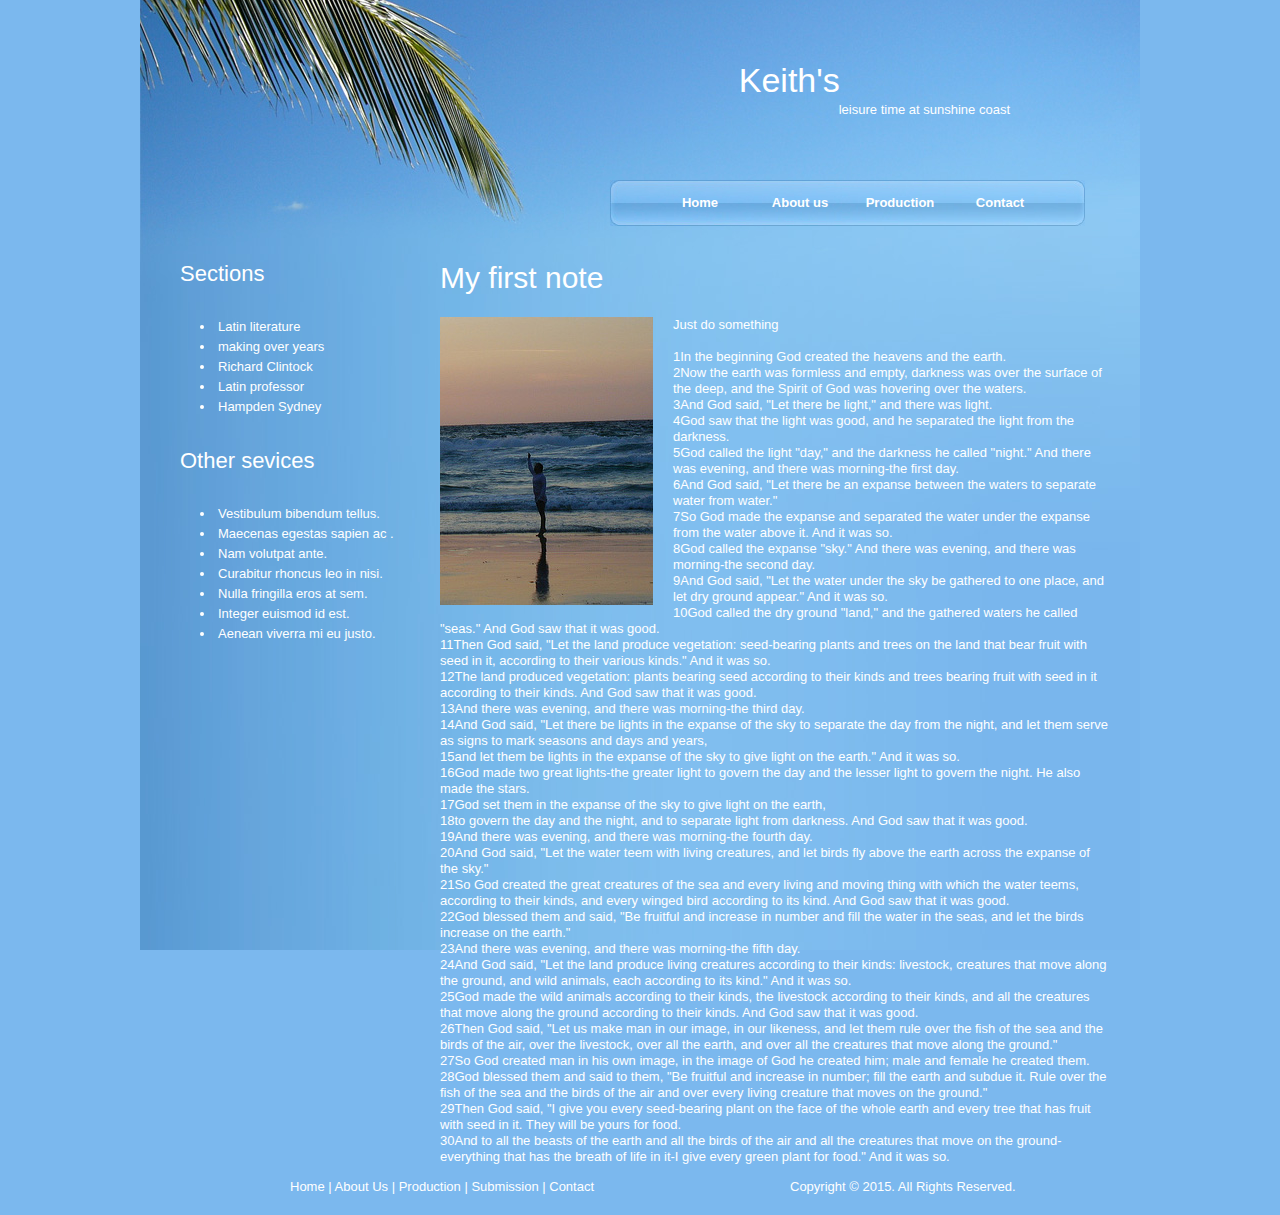
==== index.html @ 7209f9be "add page" ====
<!DOCTYPE html PUBLIC "-//W3C//DTD XHTML 1.0 Transitional//EN" "http://www.w3.org/TR/xhtml1/DTD/xhtml1-transitional.dtd">
<html xmlns="http://www.w3.org/1999/xhtml">
<head>
<meta http-equiv="Content-Type" content="text/html; charset=utf-8" />
<title>Keith's leisure time at sunshine coast</title>
<link rel="stylesheet" type="text/css" href="style.css" />
</head>
<body>
<div id="wrap">
    <div id="header">
      <div id="logo">
        <h1>Keith's</h1>
        <div>leisure time at sunshine coast</div>
      </div>
      <ul id="nav">
        <li><a href="#">Home</a></li>
        <li><a href="#">About us</a></li>
        <li><a href="#">Production</a></li>
        <li><a href="#">Contact</a></li>
      </ul>
    </div>
    <!-- /header -->
    <div id="content">
      <div class="side fl">
        <div id="top">
          <h2>Sections</h2>
          <ul class="meun">
            <li><a href="#">Latin literature </a></li>
            <li><a href="#">making over years </a></li>
            <li><a href="#">Richard Clintock </a></li>
            <li><a href="#">Latin professor </a></li>
            <li><a href="#">Hampden Sydney </a></li>
          </ul>
        </div>
        <div id="bm">
          <h2>Other sevices</h2>
          <ul class="meun">
            <li><a href="#">Vestibulum bibendum  tellus.</a></li>
            <li><a href="#">Maecenas egestas sapien ac .</a></li>
            <li><a href="#">Nam volutpat  ante.</a></li>
            <li><a href="#">Curabitur rhoncus leo in nisi.</a></li>
            <li><a href="#">Nulla fringilla eros at sem.</a></li>
            <li><a href="#">Integer euismod  id est.</a></li>
            <li><a href="#">Aenean viverra mi eu justo.</a></li>
          </ul>
        </div>
      </div>
      <div class="main fr">
        <div id="text">
          <h2>My first note</h2>
          <p> <img src="images/img.jpg" alt="" />Just do something<br/>
            <br/>
            1In the beginning God created the heavens and the earth.<br/> 
						2Now the earth was formless and empty, darkness was over the surface of the deep, and the Spirit of God was hovering over the waters. <br/>
						3And God said, "Let there be light," and there was light. <br/>
						4God saw that the light was good, and he separated the light from the darkness. <br/>
						5God called the light "day," and the darkness he called "night." And there was evening, and there was morning-the first day. <br/>
						6And God said, "Let there be an expanse between the waters to separate water from water." <br/>
						7So God made the expanse and separated the water under the expanse from the water above it. And it was so. <br/>
						8God called the expanse "sky." And there was evening, and there was morning-the second day. <br/>
						9And God said, "Let the water under the sky be gathered to one place, and let dry ground appear." And it was so. <br/>
						10God called the dry ground "land," and the gathered waters he called "seas." And God saw that it was good. <br/>
						11Then God said, "Let the land produce vegetation: seed-bearing plants and trees on the land that bear fruit with seed in it, according to their various kinds." And it was so. <br/>
						12The land produced vegetation: plants bearing seed according to their kinds and trees bearing fruit with seed in it according to their kinds. And God saw that it was good. <br/>
						13And there was evening, and there was morning-the third day. <br/>
						14And God said, "Let there be lights in the expanse of the sky to separate the day from the night, and let them serve as signs to mark seasons and days and years, <br/>
						15and let them be lights in the expanse of the sky to give light on the earth." And it was so. <br/>
						16God made two great lights-the greater light to govern the day and the lesser light to govern the night. He also made the stars. <br/>
						17God set them in the expanse of the sky to give light on the earth, <br/>
						18to govern the day and the night, and to separate light from darkness. And God saw that it was good. <br/>
						19And there was evening, and there was morning-the fourth day. <br/>
						20And God said, "Let the water teem with living creatures, and let birds fly above the earth across the expanse of the sky." <br/>
						21So God created the great creatures of the sea and every living and moving thing with which the water teems, according to their kinds, and every winged bird according to its kind. And God saw that it was good. <br/>
						22God blessed them and said, "Be fruitful and increase in number and fill the water in the seas, and let the birds increase on the earth." <br/>
						23And there was evening, and there was morning-the fifth day. <br/>
						24And God said, "Let the land produce living creatures according to their kinds: livestock, creatures that move along the ground, and wild animals, each according to its kind." And it was so. <br/>
						25God made the wild animals according to their kinds, the livestock according to their kinds, and all the creatures that move along the ground according to their kinds. And God saw that it was good. <br/>
						26Then God said, "Let us make man in our image, in our likeness, and let them rule over the fish of the sea and the birds of the air, over the livestock, over all the earth, and over all the creatures that move along the ground." <br/>
						27So God created man in his own image, in the image of God he created him; male and female he created them. <br/>
						28God blessed them and said to them, "Be fruitful and increase in number; fill the earth and subdue it. Rule over the fish of the sea and the birds of the air and over every living creature that moves on the ground." <br/>
						29Then God said, "I give you every seed-bearing plant on the face of the whole earth and every tree that has fruit with seed in it. They will be yours for food. <br/>
					30And to all the beasts of the earth and all the birds of the air and all the creatures that move on the ground-everything that has the breath of life in it-I give every green plant for food." And it was so. <br/>
					</p>
        </div>
        <div class="clearfix"></div>
        <!--div id="col">
          <div class="first fl">
            <ul>
              <li><a href="#">Latin literature </a></li>
              <li><a href="#">making over years </a></li>
              <li><a href="#">Richard Clintock </a></li>
              <li><a href="#">Virginia looked one</a></li>
              <li><a href="#">Latin professor </a></li>
              <li><a href="#">Hampden Sydney </a></li>
            </ul>
          </div>
          <div class=" fl ">
            <ul>
              <li><a href="#">Latin literature </a></li>
              <li><a href="#">making over years </a></li>
              <li><a href="#">Richard Clintock </a></li>
              <li><a href="#">Latin professor </a></li>
              <li><a href="#">Hampden Sydney </a></li>
              <li><a href="#">Virginia looked one</a></li>
            </ul>
          </div>
        </div-->
      </div>
      <!-- /content -->
    </div>
    <div class="clearfix"></div>
    <div id="footer">
      <div id="ftinner">
        <div class="ftlink fl"> <a href="#">Home</a> | <a href="#">About Us</a> | <a href="#">Production</a> | <a href="#">Submission</a> | <a href="#">Contact</a>
        </div>
        <span id="copyright" class="fr">Copyright © 2015. All Rights Reserved. </span>
      </div>
    </div>
    <!-- /footer -->
</div>
</body>
</html>
---- style.css ----
/* CSS RESET */
html{color:#000;background:#FFF;}
body,div,dl,dt,dd,ul,ol,li,h1,h2,h3,h4,h5,h6,pre,code,form,fieldset,legend,input,textarea,p,blockquote,th,td{margin:0;padding:0;}
table{border-collapse:collapse;border-spacing:0;}
fieldset,img{border:0;}
address,caption,cite,code,dfn,em,strong,th,var{font-style:normal;font-weight:normal;}
li{list-style:none;}
caption,th{text-align:left;}
h1,h2,h3,h4,h5,h6{font-size:100%;font-weight:normal;}
q:before,q:after{content:'';}
abbr,acronym {border:0;font-variant:normal;}
sup {vertical-align:text-top;}
sub {vertical-align:text-bottom;}
input,textarea,select{font-family:inherit;font-size:inherit;font-weight:inherit;}
legend{color:#000;}

body {font:13px/1.231 arial,helvetica,clean,sans-serif;}
table{font-size:inherit;font-size:100%;}
pre,code,kbd,samp,tt{font-family:monospace;line-height:100%;}
/* CSS RESET */


body {
	background:transparent url("images/bg.jpg") no-repeat fixed center center;
	background-color:#7BB8EE;
	text-align:center;
	color:#fff;
}
a {
	text-decoration:none;
		color:#fff
}
a:hover {
	text-decoration: underline;
		color:#A1E062
}
#wrap {
	width:1000px;
	text-align:left;
	margin:0 auto;
}

.fl{ float:left}
.fr{ float:right}
.clearfix{ clear:both}



/* header */
#header { position:relative;height:260px  }
#logo {position:absolute; top:60px; right:130px}
#logo h1 {
	font-size:34px;
	color:#fff
}
#logo div {
	padding-left:100px
}
#nav { position:absolute; top:180px; left:470px; background:url(images/nav.jpg); width:435px;height:46px; line-height:46px; padding: 0 0 0 40px }
#nav li {float:left;  font-weight:700; width:100px }
#nav a {text-decoration:none; display:block; text-align:center;}
#nav a:hover {background:url(images/nav_hover.jpg) -10px; }
/* content */
#content { }
.main {width:700px; min-height:642px; font-family:Verdana, Arial, Helvetica, sans-serif;}
#text {padding-right:30px; }
#text h2 {font-size:30px; padding-bottom:20px}
#text p img {float:left; padding:0 20px 10px 0}
#text a { color: #FFCC00}

#col {margin:50px 0 0 0;width:300px; background:url(images/col.jpg); width: 535px; height:156px ; }

#col div {width: 200px; margin: 20px 0 0 70px; display:inline}
#col .first  {margin: 20px 0 0 50px }
#col li{line-height:20px;}
.side {margin:0 0 0 40px; width:250px;display: inline;}
.side h2 {font-size:22px}
.side li {line-height:20px; list-style:inside disc; color:#FFFFFF; }
.side ul {margin:30px  0 30px 20px}
/* footer */
#footer { background:url(images/ft.jpg); height:50px; position:relative}
#ftinner{ position:absolute; bottom:20px; min-width:680px; margin-left:150px;}
.ftlink {min-width:500px;}
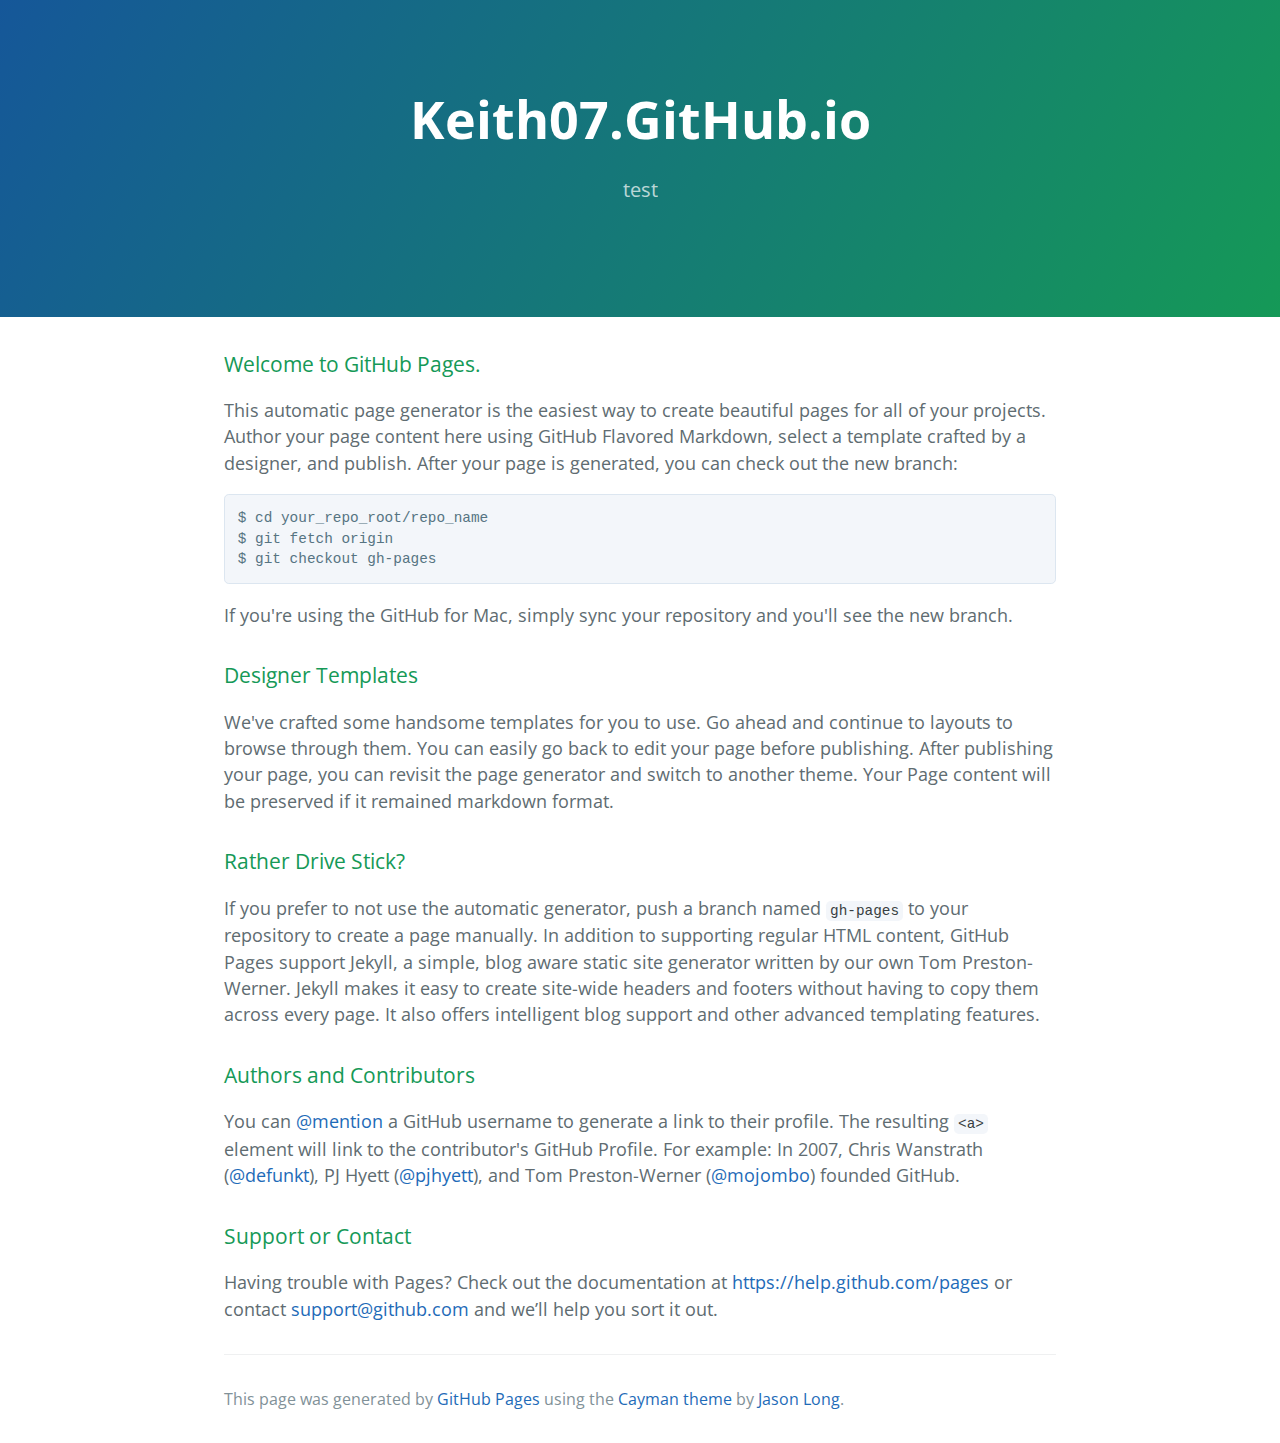
==== commit 179c7430: "Replace master branch with page content via GitHub" ====
--- a/index.html
+++ b/index.html
@@ -1,122 +1,61 @@
-<!DOCTYPE html PUBLIC "-//W3C//DTD XHTML 1.0 Transitional//EN" "http://www.w3.org/TR/xhtml1/DTD/xhtml1-transitional.dtd">
-<html xmlns="http://www.w3.org/1999/xhtml">
-<head>
-<meta http-equiv="Content-Type" content="text/html; charset=utf-8" />
-<title>Keith's leisure time at sunshine coast</title>
-<link rel="stylesheet" type="text/css" href="style.css" />
-</head>
-<body>
-<div id="wrap">
-    <div id="header">
-      <div id="logo">
-        <h1>Keith's</h1>
-        <div>leisure time at sunshine coast</div>
-      </div>
-      <ul id="nav">
-        <li><a href="#">Home</a></li>
-        <li><a href="#">About us</a></li>
-        <li><a href="#">Production</a></li>
-        <li><a href="#">Contact</a></li>
-      </ul>
-    </div>
-    <!-- /header -->
-    <div id="content">
-      <div class="side fl">
-        <div id="top">
-          <h2>Sections</h2>
-          <ul class="meun">
-            <li><a href="#">Latin literature </a></li>
-            <li><a href="#">making over years </a></li>
-            <li><a href="#">Richard Clintock </a></li>
-            <li><a href="#">Latin professor </a></li>
-            <li><a href="#">Hampden Sydney </a></li>
-          </ul>
-        </div>
-        <div id="bm">
-          <h2>Other sevices</h2>
-          <ul class="meun">
-            <li><a href="#">Vestibulum bibendum  tellus.</a></li>
-            <li><a href="#">Maecenas egestas sapien ac .</a></li>
-            <li><a href="#">Nam volutpat  ante.</a></li>
-            <li><a href="#">Curabitur rhoncus leo in nisi.</a></li>
-            <li><a href="#">Nulla fringilla eros at sem.</a></li>
-            <li><a href="#">Integer euismod  id est.</a></li>
-            <li><a href="#">Aenean viverra mi eu justo.</a></li>
-          </ul>
-        </div>
-      </div>
-      <div class="main fr">
-        <div id="text">
-          <h2>My first note</h2>
-          <p> <img src="images/img.jpg" alt="" />Just do something<br/>
-            <br/>
-            1In the beginning God created the heavens and the earth.<br/> 
-						2Now the earth was formless and empty, darkness was over the surface of the deep, and the Spirit of God was hovering over the waters. <br/>
-						3And God said, "Let there be light," and there was light. <br/>
-						4God saw that the light was good, and he separated the light from the darkness. <br/>
-						5God called the light "day," and the darkness he called "night." And there was evening, and there was morning-the first day. <br/>
-						6And God said, "Let there be an expanse between the waters to separate water from water." <br/>
-						7So God made the expanse and separated the water under the expanse from the water above it. And it was so. <br/>
-						8God called the expanse "sky." And there was evening, and there was morning-the second day. <br/>
-						9And God said, "Let the water under the sky be gathered to one place, and let dry ground appear." And it was so. <br/>
-						10God called the dry ground "land," and the gathered waters he called "seas." And God saw that it was good. <br/>
-						11Then God said, "Let the land produce vegetation: seed-bearing plants and trees on the land that bear fruit with seed in it, according to their various kinds." And it was so. <br/>
-						12The land produced vegetation: plants bearing seed according to their kinds and trees bearing fruit with seed in it according to their kinds. And God saw that it was good. <br/>
-						13And there was evening, and there was morning-the third day. <br/>
-						14And God said, "Let there be lights in the expanse of the sky to separate the day from the night, and let them serve as signs to mark seasons and days and years, <br/>
-						15and let them be lights in the expanse of the sky to give light on the earth." And it was so. <br/>
-						16God made two great lights-the greater light to govern the day and the lesser light to govern the night. He also made the stars. <br/>
-						17God set them in the expanse of the sky to give light on the earth, <br/>
-						18to govern the day and the night, and to separate light from darkness. And God saw that it was good. <br/>
-						19And there was evening, and there was morning-the fourth day. <br/>
-						20And God said, "Let the water teem with living creatures, and let birds fly above the earth across the expanse of the sky." <br/>
-						21So God created the great creatures of the sea and every living and moving thing with which the water teems, according to their kinds, and every winged bird according to its kind. And God saw that it was good. <br/>
-						22God blessed them and said, "Be fruitful and increase in number and fill the water in the seas, and let the birds increase on the earth." <br/>
-						23And there was evening, and there was morning-the fifth day. <br/>
-						24And God said, "Let the land produce living creatures according to their kinds: livestock, creatures that move along the ground, and wild animals, each according to its kind." And it was so. <br/>
-						25God made the wild animals according to their kinds, the livestock according to their kinds, and all the creatures that move along the ground according to their kinds. And God saw that it was good. <br/>
-						26Then God said, "Let us make man in our image, in our likeness, and let them rule over the fish of the sea and the birds of the air, over the livestock, over all the earth, and over all the creatures that move along the ground." <br/>
-						27So God created man in his own image, in the image of God he created him; male and female he created them. <br/>
-						28God blessed them and said to them, "Be fruitful and increase in number; fill the earth and subdue it. Rule over the fish of the sea and the birds of the air and over every living creature that moves on the ground." <br/>
-						29Then God said, "I give you every seed-bearing plant on the face of the whole earth and every tree that has fruit with seed in it. They will be yours for food. <br/>
-					30And to all the beasts of the earth and all the birds of the air and all the creatures that move on the ground-everything that has the breath of life in it-I give every green plant for food." And it was so. <br/>
-					</p>
-        </div>
-        <div class="clearfix"></div>
-        <!--div id="col">
-          <div class="first fl">
-            <ul>
-              <li><a href="#">Latin literature </a></li>
-              <li><a href="#">making over years </a></li>
-              <li><a href="#">Richard Clintock </a></li>
-              <li><a href="#">Virginia looked one</a></li>
-              <li><a href="#">Latin professor </a></li>
-              <li><a href="#">Hampden Sydney </a></li>
-            </ul>
-          </div>
-          <div class=" fl ">
-            <ul>
-              <li><a href="#">Latin literature </a></li>
-              <li><a href="#">making over years </a></li>
-              <li><a href="#">Richard Clintock </a></li>
-              <li><a href="#">Latin professor </a></li>
-              <li><a href="#">Hampden Sydney </a></li>
-              <li><a href="#">Virginia looked one</a></li>
-            </ul>
-          </div>
-        </div-->
-      </div>
-      <!-- /content -->
-    </div>
-    <div class="clearfix"></div>
-    <div id="footer">
-      <div id="ftinner">
-        <div class="ftlink fl"> <a href="#">Home</a> | <a href="#">About Us</a> | <a href="#">Production</a> | <a href="#">Submission</a> | <a href="#">Contact</a>
-        </div>
-        <span id="copyright" class="fr">Copyright © 2015. All Rights Reserved. </span>
-      </div>
-    </div>
-    <!-- /footer -->
-</div>
-</body>
+<!DOCTYPE html>
+<html lang="en-us">
+  <head>
+    <meta charset="UTF-8">
+    <title>Keith07.GitHub.io by keith07</title>
+    <meta name="viewport" content="width=device-width, initial-scale=1">
+    <link rel="stylesheet" type="text/css" href="stylesheets/normalize.css" media="screen">
+    <link href='http://fonts.googleapis.com/css?family=Open+Sans:400,700' rel='stylesheet' type='text/css'>
+    <link rel="stylesheet" type="text/css" href="stylesheets/stylesheet.css" media="screen">
+    <link rel="stylesheet" type="text/css" href="stylesheets/github-light.css" media="screen">
+  </head>
+  <body>
+    <section class="page-header">
+      <h1 class="project-name">Keith07.GitHub.io</h1>
+      <h2 class="project-tagline">test</h2>
+    </section>
+
+    <section class="main-content">
+      <h3>
+<a id="welcome-to-github-pages" class="anchor" href="#welcome-to-github-pages" aria-hidden="true"><span class="octicon octicon-link"></span></a>Welcome to GitHub Pages.</h3>
+
+<p>This automatic page generator is the easiest way to create beautiful pages for all of your projects. Author your page content here using GitHub Flavored Markdown, select a template crafted by a designer, and publish. After your page is generated, you can check out the new branch:</p>
+
+<pre><code>$ cd your_repo_root/repo_name
+$ git fetch origin
+$ git checkout gh-pages
+</code></pre>
+
+<p>If you're using the GitHub for Mac, simply sync your repository and you'll see the new branch.</p>
+
+<h3>
+<a id="designer-templates" class="anchor" href="#designer-templates" aria-hidden="true"><span class="octicon octicon-link"></span></a>Designer Templates</h3>
+
+<p>We've crafted some handsome templates for you to use. Go ahead and continue to layouts to browse through them. You can easily go back to edit your page before publishing. After publishing your page, you can revisit the page generator and switch to another theme. Your Page content will be preserved if it remained markdown format.</p>
+
+<h3>
+<a id="rather-drive-stick" class="anchor" href="#rather-drive-stick" aria-hidden="true"><span class="octicon octicon-link"></span></a>Rather Drive Stick?</h3>
+
+<p>If you prefer to not use the automatic generator, push a branch named <code>gh-pages</code> to your repository to create a page manually. In addition to supporting regular HTML content, GitHub Pages support Jekyll, a simple, blog aware static site generator written by our own Tom Preston-Werner. Jekyll makes it easy to create site-wide headers and footers without having to copy them across every page. It also offers intelligent blog support and other advanced templating features.</p>
+
+<h3>
+<a id="authors-and-contributors" class="anchor" href="#authors-and-contributors" aria-hidden="true"><span class="octicon octicon-link"></span></a>Authors and Contributors</h3>
+
+<p>You can <a href="https://github.com/blog/821" class="user-mention">@mention</a> a GitHub username to generate a link to their profile. The resulting <code>&lt;a&gt;</code> element will link to the contributor's GitHub Profile. For example: In 2007, Chris Wanstrath (<a href="https://github.com/defunkt" class="user-mention">@defunkt</a>), PJ Hyett (<a href="https://github.com/pjhyett" class="user-mention">@pjhyett</a>), and Tom Preston-Werner (<a href="https://github.com/mojombo" class="user-mention">@mojombo</a>) founded GitHub.</p>
+
+<h3>
+<a id="support-or-contact" class="anchor" href="#support-or-contact" aria-hidden="true"><span class="octicon octicon-link"></span></a>Support or Contact</h3>
+
+<p>Having trouble with Pages? Check out the documentation at <a href="https://help.github.com/pages">https://help.github.com/pages</a> or contact <a href="mailto:support@github.com">support@github.com</a> and we’ll help you sort it out.</p>
+
+      <footer class="site-footer">
+
+        <span class="site-footer-credits">This page was generated by <a href="https://pages.github.com">GitHub Pages</a> using the <a href="https://github.com/jasonlong/cayman-theme">Cayman theme</a> by <a href="https://twitter.com/jasonlong">Jason Long</a>.</span>
+      </footer>
+
+    </section>
+
+  
+  </body>
 </html>
+
--- a/stylesheets/stylesheet.css
+++ b/stylesheets/stylesheet.css
@@ -0,0 +1,245 @@
+* {
+  box-sizing: border-box; }
+
+body {
+  padding: 0;
+  margin: 0;
+  font-family: "Open Sans", "Helvetica Neue", Helvetica, Arial, sans-serif;
+  font-size: 16px;
+  line-height: 1.5;
+  color: #606c71; }
+
+a {
+  color: #1e6bb8;
+  text-decoration: none; }
+  a:hover {
+    text-decoration: underline; }
+
+.btn {
+  display: inline-block;
+  margin-bottom: 1rem;
+  color: rgba(255, 255, 255, 0.7);
+  background-color: rgba(255, 255, 255, 0.08);
+  border-color: rgba(255, 255, 255, 0.2);
+  border-style: solid;
+  border-width: 1px;
+  border-radius: 0.3rem;
+  transition: color 0.2s, background-color 0.2s, border-color 0.2s; }
+  .btn + .btn {
+    margin-left: 1rem; }
+
+.btn:hover {
+  color: rgba(255, 255, 255, 0.8);
+  text-decoration: none;
+  background-color: rgba(255, 255, 255, 0.2);
+  border-color: rgba(255, 255, 255, 0.3); }
+
+@media screen and (min-width: 64em) {
+  .btn {
+    padding: 0.75rem 1rem; } }
+
+@media screen and (min-width: 42em) and (max-width: 64em) {
+  .btn {
+    padding: 0.6rem 0.9rem;
+    font-size: 0.9rem; } }
+
+@media screen and (max-width: 42em) {
+  .btn {
+    display: block;
+    width: 100%;
+    padding: 0.75rem;
+    font-size: 0.9rem; }
+    .btn + .btn {
+      margin-top: 1rem;
+      margin-left: 0; } }
+
+.page-header {
+  color: #fff;
+  text-align: center;
+  background-color: #159957;
+  background-image: linear-gradient(120deg, #155799, #159957); }
+
+@media screen and (min-width: 64em) {
+  .page-header {
+    padding: 5rem 6rem; } }
+
+@media screen and (min-width: 42em) and (max-width: 64em) {
+  .page-header {
+    padding: 3rem 4rem; } }
+
+@media screen and (max-width: 42em) {
+  .page-header {
+    padding: 2rem 1rem; } }
+
+.project-name {
+  margin-top: 0;
+  margin-bottom: 0.1rem; }
+
+@media screen and (min-width: 64em) {
+  .project-name {
+    font-size: 3.25rem; } }
+
+@media screen and (min-width: 42em) and (max-width: 64em) {
+  .project-name {
+    font-size: 2.25rem; } }
+
+@media screen and (max-width: 42em) {
+  .project-name {
+    font-size: 1.75rem; } }
+
+.project-tagline {
+  margin-bottom: 2rem;
+  font-weight: normal;
+  opacity: 0.7; }
+
+@media screen and (min-width: 64em) {
+  .project-tagline {
+    font-size: 1.25rem; } }
+
+@media screen and (min-width: 42em) and (max-width: 64em) {
+  .project-tagline {
+    font-size: 1.15rem; } }
+
+@media screen and (max-width: 42em) {
+  .project-tagline {
+    font-size: 1rem; } }
+
+.main-content :first-child {
+  margin-top: 0; }
+.main-content img {
+  max-width: 100%; }
+.main-content h1, .main-content h2, .main-content h3, .main-content h4, .main-content h5, .main-content h6 {
+  margin-top: 2rem;
+  margin-bottom: 1rem;
+  font-weight: normal;
+  color: #159957; }
+.main-content p {
+  margin-bottom: 1em; }
+.main-content code {
+  padding: 2px 4px;
+  font-family: Consolas, "Liberation Mono", Menlo, Courier, monospace;
+  font-size: 0.9rem;
+  color: #383e41;
+  background-color: #f3f6fa;
+  border-radius: 0.3rem; }
+.main-content pre {
+  padding: 0.8rem;
+  margin-top: 0;
+  margin-bottom: 1rem;
+  font: 1rem Consolas, "Liberation Mono", Menlo, Courier, monospace;
+  color: #567482;
+  word-wrap: normal;
+  background-color: #f3f6fa;
+  border: solid 1px #dce6f0;
+  border-radius: 0.3rem; }
+  .main-content pre > code {
+    padding: 0;
+    margin: 0;
+    font-size: 0.9rem;
+    color: #567482;
+    word-break: normal;
+    white-space: pre;
+    background: transparent;
+    border: 0; }
+.main-content .highlight {
+  margin-bottom: 1rem; }
+  .main-content .highlight pre {
+    margin-bottom: 0;
+    word-break: normal; }
+.main-content .highlight pre, .main-content pre {
+  padding: 0.8rem;
+  overflow: auto;
+  font-size: 0.9rem;
+  line-height: 1.45;
+  border-radius: 0.3rem; }
+.main-content pre code, .main-content pre tt {
+  display: inline;
+  max-width: initial;
+  padding: 0;
+  margin: 0;
+  overflow: initial;
+  line-height: inherit;
+  word-wrap: normal;
+  background-color: transparent;
+  border: 0; }
+  .main-content pre code:before, .main-content pre code:after, .main-content pre tt:before, .main-content pre tt:after {
+    content: normal; }
+.main-content ul, .main-content ol {
+  margin-top: 0; }
+.main-content blockquote {
+  padding: 0 1rem;
+  margin-left: 0;
+  color: #819198;
+  border-left: 0.3rem solid #dce6f0; }
+  .main-content blockquote > :first-child {
+    margin-top: 0; }
+  .main-content blockquote > :last-child {
+    margin-bottom: 0; }
+.main-content table {
+  display: block;
+  width: 100%;
+  overflow: auto;
+  word-break: normal;
+  word-break: keep-all; }
+  .main-content table th {
+    font-weight: bold; }
+  .main-content table th, .main-content table td {
+    padding: 0.5rem 1rem;
+    border: 1px solid #e9ebec; }
+.main-content dl {
+  padding: 0; }
+  .main-content dl dt {
+    padding: 0;
+    margin-top: 1rem;
+    font-size: 1rem;
+    font-weight: bold; }
+  .main-content dl dd {
+    padding: 0;
+    margin-bottom: 1rem; }
+.main-content hr {
+  height: 2px;
+  padding: 0;
+  margin: 1rem 0;
+  background-color: #eff0f1;
+  border: 0; }
+
+@media screen and (min-width: 64em) {
+  .main-content {
+    max-width: 64rem;
+    padding: 2rem 6rem;
+    margin: 0 auto;
+    font-size: 1.1rem; } }
+
+@media screen and (min-width: 42em) and (max-width: 64em) {
+  .main-content {
+    padding: 2rem 4rem;
+    font-size: 1.1rem; } }
+
+@media screen and (max-width: 42em) {
+  .main-content {
+    padding: 2rem 1rem;
+    font-size: 1rem; } }
+
+.site-footer {
+  padding-top: 2rem;
+  margin-top: 2rem;
+  border-top: solid 1px #eff0f1; }
+
+.site-footer-owner {
+  display: block;
+  font-weight: bold; }
+
+.site-footer-credits {
+  color: #819198; }
+
+@media screen and (min-width: 64em) {
+  .site-footer {
+    font-size: 1rem; } }
+
+@media screen and (min-width: 42em) and (max-width: 64em) {
+  .site-footer {
+    font-size: 1rem; } }
+
+@media screen and (max-width: 42em) {
+  .site-footer {
+    font-size: 0.9rem; } }
--- a/stylesheets/github-light.css
+++ b/stylesheets/github-light.css
@@ -0,0 +1,116 @@
+/*
+   Copyright 2014 GitHub Inc.
+
+   Licensed under the Apache License, Version 2.0 (the "License");
+   you may not use this file except in compliance with the License.
+   You may obtain a copy of the License at
+
+       http://www.apache.org/licenses/LICENSE-2.0
+
+   Unless required by applicable law or agreed to in writing, software
+   distributed under the License is distributed on an "AS IS" BASIS,
+   WITHOUT WARRANTIES OR CONDITIONS OF ANY KIND, either express or implied.
+   See the License for the specific language governing permissions and
+   limitations under the License.
+
+*/
+
+.pl-c /* comment */ {
+  color: #969896;
+}
+
+.pl-c1      /* constant, markup.raw, meta.diff.header, meta.module-reference, meta.property-name, support, support.constant, support.variable, variable.other.constant */,
+.pl-s .pl-v /* string variable */ {
+  color: #0086b3;
+}
+
+.pl-e  /* entity */,
+.pl-en /* entity.name */ {
+  color: #795da3;
+}
+
+.pl-s .pl-s1 /* string source */,
+.pl-smi      /* storage.modifier.import, storage.modifier.package, storage.type.java, variable.other, variable.parameter.function */ {
+  color: #333;
+}
+
+.pl-ent /* entity.name.tag */ {
+  color: #63a35c;
+}
+
+.pl-k /* keyword, storage, storage.type */ {
+  color: #a71d5d;
+}
+
+.pl-pds              /* punctuation.definition.string, string.regexp.character-class */,
+.pl-s                /* string */,
+.pl-s .pl-pse .pl-s1 /* string punctuation.section.embedded source */,
+.pl-sr               /* string.regexp */,
+.pl-sr .pl-cce       /* string.regexp constant.character.escape */,
+.pl-sr .pl-sra       /* string.regexp string.regexp.arbitrary-repitition */,
+.pl-sr .pl-sre       /* string.regexp source.ruby.embedded */ {
+  color: #183691;
+}
+
+.pl-v /* variable */ {
+  color: #ed6a43;
+}
+
+.pl-id /* invalid.deprecated */ {
+  color: #b52a1d;
+}
+
+.pl-ii /* invalid.illegal */ {
+  background-color: #b52a1d;
+  color: #f8f8f8;
+}
+
+.pl-sr .pl-cce /* string.regexp constant.character.escape */ {
+  color: #63a35c;
+  font-weight: bold;
+}
+
+.pl-ml /* markup.list */ {
+  color: #693a17;
+}
+
+.pl-mh        /* markup.heading */,
+.pl-mh .pl-en /* markup.heading entity.name */,
+.pl-ms        /* meta.separator */ {
+  color: #1d3e81;
+  font-weight: bold;
+}
+
+.pl-mq /* markup.quote */ {
+  color: #008080;
+}
+
+.pl-mi /* markup.italic */ {
+  color: #333;
+  font-style: italic;
+}
+
+.pl-mb /* markup.bold */ {
+  color: #333;
+  font-weight: bold;
+}
+
+.pl-md /* markup.deleted, meta.diff.header.from-file */ {
+  background-color: #ffecec;
+  color: #bd2c00;
+}
+
+.pl-mi1 /* markup.inserted, meta.diff.header.to-file */ {
+  background-color: #eaffea;
+  color: #55a532;
+}
+
+.pl-mdr /* meta.diff.range */ {
+  color: #795da3;
+  font-weight: bold;
+}
+
+.pl-mo /* meta.output */ {
+  color: #1d3e81;
+}
+
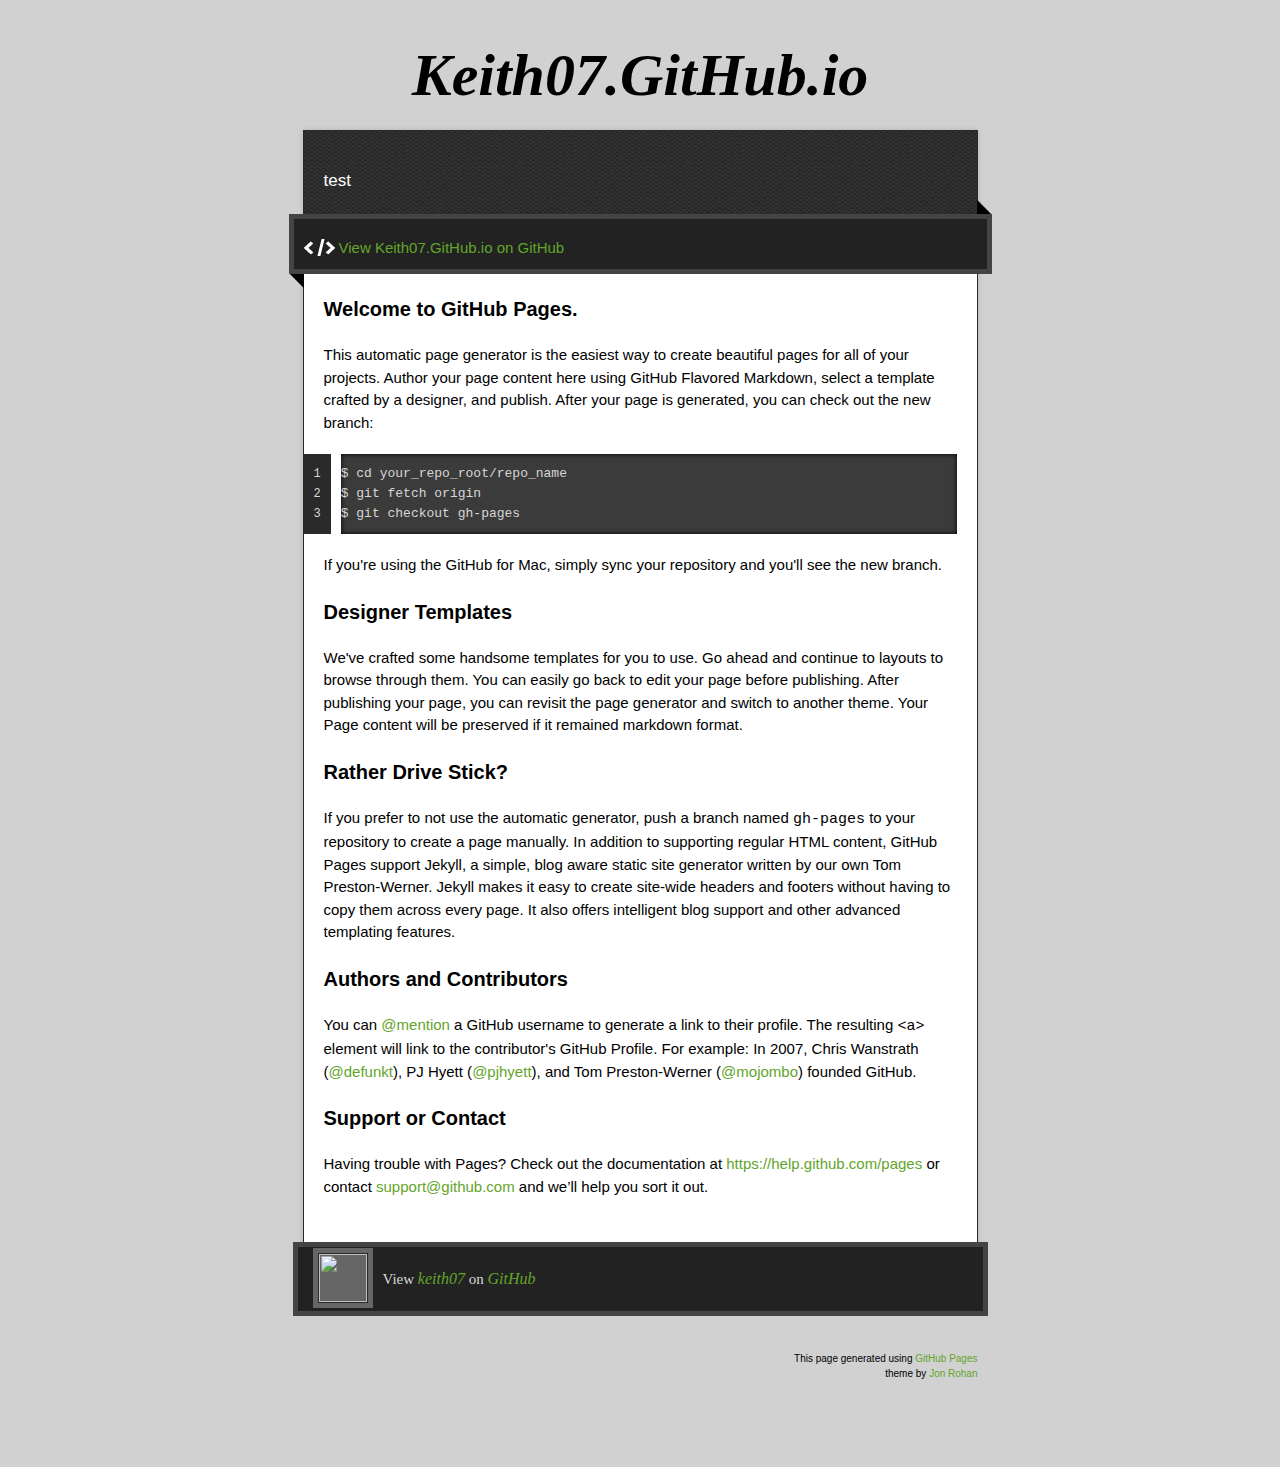
==== commit 73d00338: "Replace master branch with page content via GitHub" ====
--- a/index.html
+++ b/index.html
@@ -1,22 +1,40 @@
-<!DOCTYPE html>
-<html lang="en-us">
-  <head>
-    <meta charset="UTF-8">
-    <title>Keith07.GitHub.io by keith07</title>
-    <meta name="viewport" content="width=device-width, initial-scale=1">
-    <link rel="stylesheet" type="text/css" href="stylesheets/normalize.css" media="screen">
-    <link href='http://fonts.googleapis.com/css?family=Open+Sans:400,700' rel='stylesheet' type='text/css'>
-    <link rel="stylesheet" type="text/css" href="stylesheets/stylesheet.css" media="screen">
-    <link rel="stylesheet" type="text/css" href="stylesheets/github-light.css" media="screen">
-  </head>
-  <body>
-    <section class="page-header">
-      <h1 class="project-name">Keith07.GitHub.io</h1>
-      <h2 class="project-tagline">test</h2>
-    </section>
+<!doctype html>
+<!-- The Time Machine GitHub pages theme was designed and developed by Jon Rohan, on Feb 7, 2012. -->
+<!-- Follow him for fun. http://twitter.com/jonrohan. Tail his code on https://github.com/jonrohan -->
+<html>
+<head>
+  <meta charset="utf-8">
+  <meta http-equiv="X-UA-Compatible" content="IE=edge,chrome=1">
 
-    <section class="main-content">
-      <h3>
+  <link rel="stylesheet" href="stylesheets/stylesheet.css" media="screen">
+  <link rel="stylesheet" href="stylesheets/github-dark.css">
+  <script type="text/javascript" src="https://ajax.googleapis.com/ajax/libs/jquery/1.7.1/jquery.min.js"></script>
+  <script type="text/javascript" src="javascripts/script.js"></script>
+
+  <title>Keith07.GitHub.io</title>
+  <meta name="description" content="test">
+
+  <meta name="viewport" content="width=device-width,initial-scale=1">
+
+</head>
+
+<body>
+
+  <div class="wrapper">
+    <header>
+      <h1 class="title">Keith07.GitHub.io</h1>
+    </header>
+    <div id="container">
+      <p class="tagline">test</p>
+      <div id="main" role="main">
+        <div class="download-bar">
+        <div class="inner">
+          <a href="https://github.com/keith07" class="code">View Keith07.GitHub.io on GitHub</a>
+        </div>
+        <span class="blc"></span><span class="trc"></span>
+        </div>
+        <article class="markdown-body">
+          <h3>
 <a id="welcome-to-github-pages" class="anchor" href="#welcome-to-github-pages" aria-hidden="true"><span class="octicon octicon-link"></span></a>Welcome to GitHub Pages.</h3>
 
 <p>This automatic page generator is the easiest way to create beautiful pages for all of your projects. Author your page content here using GitHub Flavored Markdown, select a template crafted by a designer, and publish. After your page is generated, you can check out the new branch:</p>
@@ -47,15 +65,26 @@
 <a id="support-or-contact" class="anchor" href="#support-or-contact" aria-hidden="true"><span class="octicon octicon-link"></span></a>Support or Contact</h3>
 
 <p>Having trouble with Pages? Check out the documentation at <a href="https://help.github.com/pages">https://help.github.com/pages</a> or contact <a href="mailto:support@github.com">support@github.com</a> and we’ll help you sort it out.</p>
+        </article>
+      </div>
+    </div>
+    <footer>
+      <div class="owner">
 
-      <footer class="site-footer">
+      <p><a href="https://github.com/keith07" class="avatar"><img src="https://avatars0.githubusercontent.com/u/10118181?v=3&amp;s=60" width="48" height="48"></a>View <a href="https://github.com/keith07">keith07</a> on <a href="https://www.github.com">GitHub</a></p>
 
-        <span class="site-footer-credits">This page was generated by <a href="https://pages.github.com">GitHub Pages</a> using the <a href="https://github.com/jasonlong/cayman-theme">Cayman theme</a> by <a href="https://twitter.com/jasonlong">Jason Long</a>.</span>
-      </footer>
-
-    </section>
+      </div>
+      <div class="creds">
+        <small>This page generated using <a href="https://pages.github.com/">GitHub Pages</a><br>theme by <a href="https://twitter.com/jonrohan/">Jon Rohan</a></small>
+      </div>
+    </footer>
+  </div>
+  <div class="current-section">
+    <a href="#top">Scroll to top</a>
+    <a href="https://github.com/keith07/keith07.github.io/tarball/master" class="tar">tar</a><a href="https://github.com/keith07/keith07.github.io/zipball/master" class="zip">zip</a><a href="" class="code">source code</a>
+    <p class="name"></p>
+  </div>
 
   
-  </body>
+</body>
 </html>
-
--- a/stylesheets/stylesheet.css
+++ b/stylesheets/stylesheet.css
@@ -1,245 +1,966 @@
-* {
-  box-sizing: border-box; }
+/*! normalize.css v3.0.0 | MIT License | git.io/normalize */
+
+/**
+ * 1. Set default font family to sans-serif.
+ * 2. Prevent iOS text size adjust after orientation change, without disabling
+ *    user zoom.
+ */
+
+html {
+  font-family: sans-serif; /* 1 */
+  -ms-text-size-adjust: 100%; /* 2 */
+  -webkit-text-size-adjust: 100%; /* 2 */
+}
+
+/**
+ * Remove default margin.
+ */
 
 body {
+  margin: 0;
+}
+
+/* HTML5 display definitions
+   ========================================================================== */
+
+/**
+ * Correct `block` display not defined for any HTML5 element in IE 8/9.
+ * Correct `block` display not defined for `details` or `summary` in IE 10/11 and Firefox.
+ * Correct `block` display not defined for `main` in IE 11.
+ */
+
+article,
+aside,
+details,
+figcaption,
+figure,
+footer,
+header,
+hgroup,
+main,
+nav,
+section,
+summary {
+  display: block;
+}
+
+/**
+ * 1. Correct `inline-block` display not defined in IE 8/9.
+ * 2. Normalize vertical alignment of `progress` in Chrome, Firefox, and Opera.
+ */
+
+audio,
+canvas,
+progress,
+video {
+  display: inline-block; /* 1 */
+  vertical-align: baseline; /* 2 */
+}
+
+/**
+ * Prevent modern browsers from displaying `audio` without controls.
+ * Remove excess height in iOS 5 devices.
+ */
+
+audio:not([controls]) {
+  display: none;
+  height: 0;
+}
+
+/**
+ * Address `[hidden]` styling not present in IE 8/9/10.
+ * Hide the `template` element in IE 8/9/11, Safari, and Firefox < 22.
+ */
+
+[hidden],
+template {
+  display: none;
+}
+
+/* Links
+   ========================================================================== */
+
+/**
+ * Remove the gray background color from active links in IE 10.
+ */
+
+a {
+  background: transparent;
+}
+
+/**
+ * Improve readability when focused and also mouse hovered in all browsers.
+ */
+
+a:active,
+a:hover {
+  outline: 0;
+}
+
+/* Text-level semantics
+   ========================================================================== */
+
+/**
+ * Address styling not present in IE 8/9/10/11, Safari, and Chrome.
+ */
+
+abbr[title] {
+  border-bottom: 1px dotted;
+}
+
+/**
+ * Address style set to `bolder` in Firefox 4+, Safari, and Chrome.
+ */
+
+b,
+strong {
+  font-weight: bold;
+}
+
+/**
+ * Address styling not present in Safari and Chrome.
+ */
+
+dfn {
+  font-style: italic;
+}
+
+/**
+ * Address variable `h1` font-size and margin within `section` and `article`
+ * contexts in Firefox 4+, Safari, and Chrome.
+ */
+
+h1 {
+  font-size: 2em;
+  margin: 0.67em 0;
+}
+
+/**
+ * Address styling not present in IE 8/9.
+ */
+
+mark {
+  background: #ff0;
+  color: #000;
+}
+
+/**
+ * Address inconsistent and variable font size in all browsers.
+ */
+
+small {
+  font-size: 80%;
+}
+
+/**
+ * Prevent `sub` and `sup` affecting `line-height` in all browsers.
+ */
+
+sub,
+sup {
+  font-size: 75%;
+  line-height: 0;
+  position: relative;
+  vertical-align: baseline;
+}
+
+sup {
+  top: -0.5em;
+}
+
+sub {
+  bottom: -0.25em;
+}
+
+/* Embedded content
+   ========================================================================== */
+
+/**
+ * Remove border when inside `a` element in IE 8/9/10.
+ */
+
+img {
+  border: 0;
+}
+
+/**
+ * Correct overflow not hidden in IE 9/10/11.
+ */
+
+svg:not(:root) {
+  overflow: hidden;
+}
+
+/* Grouping content
+   ========================================================================== */
+
+/**
+ * Address margin not present in IE 8/9 and Safari.
+ */
+
+figure {
+  margin: 1em 40px;
+}
+
+/**
+ * Address differences between Firefox and other browsers.
+ */
+
+hr {
+  -moz-box-sizing: content-box;
+  box-sizing: content-box;
+  height: 0;
+}
+
+/**
+ * Contain overflow in all browsers.
+ */
+
+pre {
+  overflow: auto;
+}
+
+/**
+ * Address odd `em`-unit font size rendering in all browsers.
+ */
+
+code,
+kbd,
+pre,
+samp {
+  font-family: monospace, monospace;
+  font-size: 1em;
+}
+
+/* Forms
+   ========================================================================== */
+
+/**
+ * Known limitation: by default, Chrome and Safari on OS X allow very limited
+ * styling of `select`, unless a `border` property is set.
+ */
+
+/**
+ * 1. Correct color not being inherited.
+ *    Known issue: affects color of disabled elements.
+ * 2. Correct font properties not being inherited.
+ * 3. Address margins set differently in Firefox 4+, Safari, and Chrome.
+ */
+
+button,
+input,
+optgroup,
+select,
+textarea {
+  color: inherit; /* 1 */
+  font: inherit; /* 2 */
+  margin: 0; /* 3 */
+}
+
+/**
+ * Address `overflow` set to `hidden` in IE 8/9/10/11.
+ */
+
+button {
+  overflow: visible;
+}
+
+/**
+ * Address inconsistent `text-transform` inheritance for `button` and `select`.
+ * All other form control elements do not inherit `text-transform` values.
+ * Correct `button` style inheritance in Firefox, IE 8/9/10/11, and Opera.
+ * Correct `select` style inheritance in Firefox.
+ */
+
+button,
+select {
+  text-transform: none;
+}
+
+/**
+ * 1. Avoid the WebKit bug in Android 4.0.* where (2) destroys native `audio`
+ *    and `video` controls.
+ * 2. Correct inability to style clickable `input` types in iOS.
+ * 3. Improve usability and consistency of cursor style between image-type
+ *    `input` and others.
+ */
+
+button,
+html input[type="button"], /* 1 */
+input[type="reset"],
+input[type="submit"] {
+  -webkit-appearance: button; /* 2 */
+  cursor: pointer; /* 3 */
+}
+
+/**
+ * Re-set default cursor for disabled elements.
+ */
+
+button[disabled],
+html input[disabled] {
+  cursor: default;
+}
+
+/**
+ * Remove inner padding and border in Firefox 4+.
+ */
+
+button::-moz-focus-inner,
+input::-moz-focus-inner {
+  border: 0;
   padding: 0;
+}
+
+/**
+ * Address Firefox 4+ setting `line-height` on `input` using `!important` in
+ * the UA stylesheet.
+ */
+
+input {
+  line-height: normal;
+}
+
+/**
+ * It's recommended that you don't attempt to style these elements.
+ * Firefox's implementation doesn't respect box-sizing, padding, or width.
+ *
+ * 1. Address box sizing set to `content-box` in IE 8/9/10.
+ * 2. Remove excess padding in IE 8/9/10.
+ */
+
+input[type="checkbox"],
+input[type="radio"] {
+  box-sizing: border-box; /* 1 */
+  padding: 0; /* 2 */
+}
+
+/**
+ * Fix the cursor style for Chrome's increment/decrement buttons. For certain
+ * `font-size` values of the `input`, it causes the cursor style of the
+ * decrement button to change from `default` to `text`.
+ */
+
+input[type="number"]::-webkit-inner-spin-button,
+input[type="number"]::-webkit-outer-spin-button {
+  height: auto;
+}
+
+/**
+ * 1. Address `appearance` set to `searchfield` in Safari and Chrome.
+ * 2. Address `box-sizing` set to `border-box` in Safari and Chrome
+ *    (include `-moz` to future-proof).
+ */
+
+input[type="search"] {
+  -webkit-appearance: textfield; /* 1 */
+  -moz-box-sizing: content-box;
+  -webkit-box-sizing: content-box; /* 2 */
+  box-sizing: content-box;
+}
+
+/**
+ * Remove inner padding and search cancel button in Safari and Chrome on OS X.
+ * Safari (but not Chrome) clips the cancel button when the search input has
+ * padding (and `textfield` appearance).
+ */
+
+input[type="search"]::-webkit-search-cancel-button,
+input[type="search"]::-webkit-search-decoration {
+  -webkit-appearance: none;
+}
+
+/**
+ * Define consistent border, margin, and padding.
+ */
+
+fieldset {
+  border: 1px solid #c0c0c0;
+  margin: 0 2px;
+  padding: 0.35em 0.625em 0.75em;
+}
+
+/**
+ * 1. Correct `color` not being inherited in IE 8/9/10/11.
+ * 2. Remove padding so people aren't caught out if they zero out fieldsets.
+ */
+
+legend {
+  border: 0; /* 1 */
+  padding: 0; /* 2 */
+}
+
+/**
+ * Remove default vertical scrollbar in IE 8/9/10/11.
+ */
+
+textarea {
+  overflow: auto;
+}
+
+/**
+ * Don't inherit the `font-weight` (applied by a rule above).
+ * NOTE: the default cannot safely be changed in Chrome and Safari on OS X.
+ */
+
+optgroup {
+  font-weight: bold;
+}
+
+/* Tables
+   ========================================================================== */
+
+/**
+ * Remove most spacing between table cells.
+ */
+
+table {
+  border-collapse: collapse;
+  border-spacing: 0;
+}
+
+td,
+th {
+  padding: 0;
+}
+
+
+/* Style */
+
+body {
+  font-size: 15px;
+  font-family: Arial, Arial, Helvetica, sans-serif;
+  line-height: 1.5;
+  background: #D1D1D1;
+}
+
+a {
+  color: #63a52a;
+  text-decoration: none;
+  transition: opacity ease-in-out 0.3s;
+  -webkit-transition: opacity ease-in-out 0.3s;  /* Safari <=6.1, Android <= 4.3 */
+}
+
+a:hover {
+  text-decoration: underline;
+  color: #90D355;
+}
+
+h1.title {
+  margin: 30px 20px 10px;
+  font-size: 60px;
+  font-weight: bold;
+  font-style: italic;
+  font-family:Georgia, serif;
+  text-align: center;
+}
+
+.wrapper {
+  width: 675px;
+  margin: 0 auto;
+}
+
+#container {
+  border: 1px solid #2a2a2a;
+  background: #ddd url(../images/pattern.png);
+  box-shadow: 0 0 5px #b1b1b1;
+}
+
+p.tagline {
+  padding: 20px 20px 0;
+  color: #fff;
+  font-size: 17px;
+}
+
+#main {
+  margin-top: 20px;
+  padding: 0 20px 90px;
+  background-color: #fff;
+}
+
+.download-bar {
+  background: #222;
+  border: 5px solid #444;
+  padding: 10px;
+  margin: 0 -35px 20px;
+  position: relative;
+}
+
+.download-bar .inner {
+  overflow: hidden;
+}
+
+.download-bar .watch-fork iframe {
+  display: block;
+  float: left;
+  border-right: 1px solid #ddd;
+  padding-right: 5px;
+}
+.download-bar .watch-fork iframe.last {
+  border-right: 0 none;
+  padding-right: 0;
+  padding-left: 5px;
+  border-left: 1px solid #fff;
+}
+.download-bar .watch-fork {
+  overflow: hidden;
+  float: right;
+  background-color: #eee;
+  padding: 5px;
+  border-radius: 3px;
+}
+
+.download-bar .blc {
+  border: 10px solid black;
+  border-color: transparent transparent black;
+  width: 0;
+  height: 0;
+  display: block;
+  position: absolute;
+  bottom: -15px;
+  left: 0;
+  transform: rotate(45deg);
+  -ms-transform: rotate(45deg);  /* IE9 */
+  -webkit-transform: rotate(45deg); /* 2014 current */
+}
+
+.download-bar .trc {
+  border: 10px solid black;
+  border-color:  black transparent transparent;
+  width: 0;
+  height: 0;
+  display: block;
+  position: absolute;
+  top: -15px;
+  right: 0;
+  transform: rotate(45deg);
+  -ms-transform: rotate(45deg);  /* IE9 */
+  -webkit-transform: rotate(45deg); /* 2014 current */
+}
+
+.download-bar .avatar {
+  border: 1px solid black;
+  display: block;
+  padding: 4px;
+  float: left;
+}
+
+.download-bar .avatar img {
+  display: block;
+}
+
+.download-bar a.code {
+  background: transparent url(../images/code.png) no-repeat 0 2px;
+  padding-left: 35px;
+  margin-top: 8px;
+  display: block;
+  float: left;
+  text-indent: 0;
+  width: auto;
+  height: auto;
+  opacity: 1;
+  filter:alpha(opacity=100);  /* IE 5-7 */
+}
+
+.current-section {
+  position: fixed;
+  top: 0;
+  left: 50%;
+  width: 693px;
+  margin-left: -352px;
+  background: #222;
+  border: 5px solid #444;
+  color: #fff;
+  opacity: 0;
+  visibility: hidden;
+  transition: opacity ease-in-out 0.3s;
+  -webkit-transition: opacity ease-in-out 0.3s;  /* Safari <=6.1, Android <= 4.3 */
+}
+
+.current-section p {
+  padding: 5px 27px;
+  font-size: 24px;
+  font-weight: bold;
+}
+
+.current-section a {
+  float: right;
+  text-indent: -10000px;
+  background: transparent url(../images/top.png) no-repeat 0 0;
+  width: 20px;
+  height: 20px;
+  opacity: 0.8;
+  margin-right: 12px;
+  margin-top: 12px;
+  opacity: 0.8;
+  filter:alpha(opacity=80);  /* IE 5-7 */
+  transition: opacity ease-in-out 0.3s;
+  -webkit-transition: opacity ease-in-out 0.3s;  /* Safari <=6.1, Android <= 4.3 */
+}
+
+.current-section a:hover {
+  opacity: 1;
+  filter:alpha(opacity=100);  /* IE 5-7 */
+}
+
+.current-section a.zip {
+  margin-right: 8px;
+}
+
+a.zip,
+a.zip span {
+  background: transparent url(../images/zip.png) no-repeat 0 0;
+  width: 30px;
+  height: 21px;
+  display: inline-block;
+  text-indent: -10000px;
+  opacity: 0.8;
+  filter:alpha(opacity=80);  /* IE 5-7 */
+  transition: opacity ease-in-out 0.3s;
+  -webkit-transition: opacity ease-in-out 0.3s;  /* Safari <=6.1, Android <= 4.3 */
+}
+
+a.tar,
+a.tar span {
+  background: transparent url(../images/tar.png) no-repeat 0 0;
+  width: 30px;
+  height: 21px;
+  display: inline-block;
+  text-indent: -10000px;
+  opacity: 0.8;
+  filter:alpha(opacity=80);  /* IE 5-7 */
+  transition: opacity ease-in-out 0.3s;
+  -webkit-transition: opacity ease-in-out 0.3s;  /* Safari <=6.1, Android <= 4.3 */
+}
+
+a.code {
+  background: transparent url(../images/code.png) no-repeat 0 2px;
+  width: 30px;
+  height: 21px;
+  display: block;
+  display: inline-block;
+  text-indent: -10000px;
+  opacity: 0.8;
+  filter:alpha(opacity=80);  /* IE 5-7 */
+  transition: opacity ease-in-out 0.3s;
+  -webkit-transition: opacity ease-in-out 0.3s;  /* Safari <=6.1, Android <= 4.3 */
+}
+
+a.zip:hover,
+a.tar:hover,
+a.code:hover {
+  opacity: 1;
+  filter:alpha(opacity=100);
+}
+
+a.download-button {
+  border: 1px solid black;
+  border-radius: 3px;
+  display: inline-block;
+  text-indent: 0!important;
+  width: auto;
+  float: right;
+  background: #999; /* for non-css3 browsers */
+  filter: progid:DXImageTransform.Microsoft.gradient(startColorstr='#37ADD4', endColorstr='#1B657E'); /* IE <= 9 */
+  background: -webkit-gradient(linear, left top, left bottom, from(#37ADD4), to(#1B657E)); /* ancient webkit browsers */
+  background: -webkit-linear-gradient(top,  #37ADD4,  #1B657E);  /* Safari <=6.1, Android <= 4.3 */
+  background: linear-gradient(to bottom,  #37ADD4,  #1B657E);
+  height: auto;
+  margin-left: 10px;
+}
+
+a.download-button span {
+  background-position: 10px 5px;
+  width: auto;
+  height: auto;
+  padding: 5px 10px;
+  padding-left: 45px;
+  display: inline-block;
+  text-indent: 0!important;
+  color: #fff;
+}
+
+footer {
+  margin-bottom: 60px;
+  padding-bottom: 60px;
+}
+
+footer .owner {
+  background: #222;
+  border: 5px solid #444;
+  padding: 5px 15px;
+  margin: -67px -10px 35px;
+  color: #d6d6d6;
+}
+
+footer .creds small {
+  float: right;
+  font-size: 10px;
+  text-align: right;
+  margin-left: 15px;
+}
+
+footer .owner .avatar {
+  background-color: #666;
+  display: block;
+  margin: -19px 10px 0 0;
+  width: 60px;
+  float: left;
+}
+
+footer .owner img {
+  display: block;
+  border: 1px solid #2a2a2a;
+  margin: 5px;
+}
+
+footer .owner p {
+  font-family:Georgia, serif;
+}
+
+footer .owner p a {
+  font-size: 16px;
+  font-style: italic;
+}
+
+/* Markdown */
+.markdown-body h1,
+.markdown-body h2,
+.markdown-body h3,
+.markdown-body h4,
+.markdown-body h5,
+.markdown-body h6,
+.markdown-body p,
+.markdown-body pre,
+.markdown-body ul,
+.markdown-body ol,
+.markdown-body dl,
+.markdown-body table,
+.markdown-body blockquote {
+  margin-bottom: 20px;
+}
+
+.markdown-body h1,
+.markdown-body h2,
+.markdown-body h3,
+.markdown-body h4,
+.markdown-body h5,
+.markdown-body h6 {
+  font-weight: bold;
+}
+
+.markdown-body h1 {
+  font-size: 28px;
+}
+
+.markdown-body h2 {
+  font-size: 24px;
+  color: #557398;
+}
+
+.markdown-body h3 {
+  font-size: 20px;
+}
+
+.markdown-body h4 {
+  font-size: 18px;
+}
+
+.markdown-body h5 {
+  font-size: 16px;
+}
+
+.markdown-body pre {
+  padding: 10px 70px 10px 0;
+  margin-left: -20px;
+  margin-right: -20px;
+  font-family: 'Monaco', 'Lucida Console', monospace;
+  font-size: 13px;
+  line-height: 20px;
+  box-shadow: inset 0 0 5px #000;
+  word-wrap: break-word;
+  background-color:#3b3b3b;
+  color: #d6d6d6;
+}
+
+.markdown-body pre.lines {
+  font-size: 12px;
+  margin:0 10px 0 -20px;
+  padding: 10px;
+  float:  left;
+  display: block;
+  text-align: right;
+  box-shadow: none;
+  background-color:#2a2a2a;
+  color: #d6d6d6;
+}
+
+.markdown-body ul,
+.markdown-body ol {
+  padding-left: 30px;
+}
+
+.markdown-body ul {
+  list-style-type: disc;
+}
+
+.markdown-body ol {
+  list-style-type: decimal;
+}
+
+.markdown-body li,
+.markdown-body li p,
+.markdown-body dd,
+.markdown-body dd p {
+  margin-bottom: 10px;
+}
+
+.markdown-body li pre,
+.markdown-body li pre.lines,
+.markdown-body dd pre,
+.markdown-body dd pre.lines {
+  margin-left: -35px;
+}
+
+.markdown-body dt {
+  font-weight: bold;
+  font-style: italic;
+}
+
+.markdown-body dd {
+  margin-left: 15px;
+}
+
+.markdown-body table {
+  width: 673px;
+  margin-left: -20px;
+  margin-right: -20px;
+}
+
+.markdown-body tbody {
+  border-top: 2px solid #557398;
+  border-bottom: 2px solid #557398;
+  background-color: #EBEFF4;
+}
+
+.markdown-body table td * {
   margin: 0;
-  font-family: "Open Sans", "Helvetica Neue", Helvetica, Arial, sans-serif;
-  font-size: 16px;
-  line-height: 1.5;
-  color: #606c71; }
-
-a {
-  color: #1e6bb8;
-  text-decoration: none; }
-  a:hover {
-    text-decoration: underline; }
-
-.btn {
-  display: inline-block;
-  margin-bottom: 1rem;
-  color: rgba(255, 255, 255, 0.7);
-  background-color: rgba(255, 255, 255, 0.08);
-  border-color: rgba(255, 255, 255, 0.2);
-  border-style: solid;
-  border-width: 1px;
-  border-radius: 0.3rem;
-  transition: color 0.2s, background-color 0.2s, border-color 0.2s; }
-  .btn + .btn {
-    margin-left: 1rem; }
-
-.btn:hover {
-  color: rgba(255, 255, 255, 0.8);
-  text-decoration: none;
-  background-color: rgba(255, 255, 255, 0.2);
-  border-color: rgba(255, 255, 255, 0.3); }
-
-@media screen and (min-width: 64em) {
-  .btn {
-    padding: 0.75rem 1rem; } }
-
-@media screen and (min-width: 42em) and (max-width: 64em) {
-  .btn {
-    padding: 0.6rem 0.9rem;
-    font-size: 0.9rem; } }
-
-@media screen and (max-width: 42em) {
-  .btn {
-    display: block;
-    width: 100%;
-    padding: 0.75rem;
-    font-size: 0.9rem; }
-    .btn + .btn {
-      margin-top: 1rem;
-      margin-left: 0; } }
-
-.page-header {
-  color: #fff;
-  text-align: center;
-  background-color: #159957;
-  background-image: linear-gradient(120deg, #155799, #159957); }
-
-@media screen and (min-width: 64em) {
-  .page-header {
-    padding: 5rem 6rem; } }
-
-@media screen and (min-width: 42em) and (max-width: 64em) {
-  .page-header {
-    padding: 3rem 4rem; } }
-
-@media screen and (max-width: 42em) {
-  .page-header {
-    padding: 2rem 1rem; } }
-
-.project-name {
-  margin-top: 0;
-  margin-bottom: 0.1rem; }
-
-@media screen and (min-width: 64em) {
-  .project-name {
-    font-size: 3.25rem; } }
-
-@media screen and (min-width: 42em) and (max-width: 64em) {
-  .project-name {
-    font-size: 2.25rem; } }
-
-@media screen and (max-width: 42em) {
-  .project-name {
-    font-size: 1.75rem; } }
-
-.project-tagline {
-  margin-bottom: 2rem;
-  font-weight: normal;
-  opacity: 0.7; }
-
-@media screen and (min-width: 64em) {
-  .project-tagline {
-    font-size: 1.25rem; } }
-
-@media screen and (min-width: 42em) and (max-width: 64em) {
-  .project-tagline {
-    font-size: 1.15rem; } }
-
-@media screen and (max-width: 42em) {
-  .project-tagline {
-    font-size: 1rem; } }
-
-.main-content :first-child {
-  margin-top: 0; }
-.main-content img {
-  max-width: 100%; }
-.main-content h1, .main-content h2, .main-content h3, .main-content h4, .main-content h5, .main-content h6 {
-  margin-top: 2rem;
-  margin-bottom: 1rem;
-  font-weight: normal;
-  color: #159957; }
-.main-content p {
-  margin-bottom: 1em; }
-.main-content code {
-  padding: 2px 4px;
-  font-family: Consolas, "Liberation Mono", Menlo, Courier, monospace;
-  font-size: 0.9rem;
-  color: #383e41;
-  background-color: #f3f6fa;
-  border-radius: 0.3rem; }
-.main-content pre {
-  padding: 0.8rem;
-  margin-top: 0;
-  margin-bottom: 1rem;
-  font: 1rem Consolas, "Liberation Mono", Menlo, Courier, monospace;
-  color: #567482;
-  word-wrap: normal;
-  background-color: #f3f6fa;
-  border: solid 1px #dce6f0;
-  border-radius: 0.3rem; }
-  .main-content pre > code {
-    padding: 0;
-    margin: 0;
-    font-size: 0.9rem;
-    color: #567482;
-    word-break: normal;
-    white-space: pre;
-    background: transparent;
-    border: 0; }
-.main-content .highlight {
-  margin-bottom: 1rem; }
-  .main-content .highlight pre {
-    margin-bottom: 0;
-    word-break: normal; }
-.main-content .highlight pre, .main-content pre {
-  padding: 0.8rem;
-  overflow: auto;
-  font-size: 0.9rem;
-  line-height: 1.45;
-  border-radius: 0.3rem; }
-.main-content pre code, .main-content pre tt {
-  display: inline;
-  max-width: initial;
-  padding: 0;
-  margin: 0;
-  overflow: initial;
-  line-height: inherit;
-  word-wrap: normal;
-  background-color: transparent;
-  border: 0; }
-  .main-content pre code:before, .main-content pre code:after, .main-content pre tt:before, .main-content pre tt:after {
-    content: normal; }
-.main-content ul, .main-content ol {
-  margin-top: 0; }
-.main-content blockquote {
-  padding: 0 1rem;
-  margin-left: 0;
-  color: #819198;
-  border-left: 0.3rem solid #dce6f0; }
-  .main-content blockquote > :first-child {
-    margin-top: 0; }
-  .main-content blockquote > :last-child {
-    margin-bottom: 0; }
-.main-content table {
-  display: block;
-  width: 100%;
-  overflow: auto;
-  word-break: normal;
-  word-break: keep-all; }
-  .main-content table th {
-    font-weight: bold; }
-  .main-content table th, .main-content table td {
-    padding: 0.5rem 1rem;
-    border: 1px solid #e9ebec; }
-.main-content dl {
-  padding: 0; }
-  .main-content dl dt {
-    padding: 0;
-    margin-top: 1rem;
-    font-size: 1rem;
-    font-weight: bold; }
-  .main-content dl dd {
-    padding: 0;
-    margin-bottom: 1rem; }
-.main-content hr {
-  height: 2px;
-  padding: 0;
-  margin: 1rem 0;
-  background-color: #eff0f1;
-  border: 0; }
-
-@media screen and (min-width: 64em) {
-  .main-content {
-    max-width: 64rem;
-    padding: 2rem 6rem;
-    margin: 0 auto;
-    font-size: 1.1rem; } }
-
-@media screen and (min-width: 42em) and (max-width: 64em) {
-  .main-content {
-    padding: 2rem 4rem;
-    font-size: 1.1rem; } }
-
-@media screen and (max-width: 42em) {
-  .main-content {
-    padding: 2rem 1rem;
-    font-size: 1rem; } }
-
-.site-footer {
-  padding-top: 2rem;
-  margin-top: 2rem;
-  border-top: solid 1px #eff0f1; }
-
-.site-footer-owner {
-  display: block;
-  font-weight: bold; }
-
-.site-footer-credits {
-  color: #819198; }
-
-@media screen and (min-width: 64em) {
-  .site-footer {
-    font-size: 1rem; } }
-
-@media screen and (min-width: 42em) and (max-width: 64em) {
-  .site-footer {
-    font-size: 1rem; } }
-
-@media screen and (max-width: 42em) {
-  .site-footer {
-    font-size: 0.9rem; } }
+}
+
+.markdown-body td {
+  border-right: 1px solid #557398;
+  border-bottom: 1px solid #557398;
+  padding: 5px;
+}
+
+.markdown-body td:first-child,
+.markdown-body th:first-child {
+  width: 30%;
+  padding-left: 20px;
+}
+
+.markdown-body td:last-child {
+  border-right: 0 none;
+}
+
+.markdown-body th {
+  font-size: 18px;
+  font-weight: bold;
+  text-align: left;
+  padding: 5px;
+}
+
+.markdown-body tt {
+  background-color:#3b3b3b;
+  color: #d6d6d6;
+  padding: 2px 3px;
+}
+
+.markdown-body blockquote {
+  font-style: italic;
+  font-family:Georgia, serif;
+  font-size: 17px;
+  border-top: 3px solid #333;
+  border-bottom: 3px solid #333;
+  padding: 10px 20px;
+  padding-left: 50px;
+}
+
+.markdown-body blockquote:before {
+  font-style: italic;
+  font-family: Georgia, serif;
+  font-size: 90px;
+  height: 90px;
+  margin-left: -60px;
+  margin-top: -25px;
+  content: "‟";
+  display: block;
+  float: left;
+}
+
+.markdown-body img {
+  max-width: 100%;
+  box-sizing: border-box;
+}
+
+.highlight  { background: #ffffff; }
+.highlight .c { color: #999988; font-style: italic } /* Comment */
+.highlight .err { color: #a61717; background-color: #e3d2d2 } /* Error */
+.highlight .k { font-weight: bold } /* Keyword */
+.highlight .o { font-weight: bold } /* Operator */
+.highlight .cm { color: #999988; font-style: italic } /* Comment.Multiline */
+.highlight .cp { color: #999999; font-weight: bold } /* Comment.Preproc */
+.highlight .c1 { color: #999988; font-style: italic } /* Comment.Single */
+.highlight .cs { color: #999999; font-weight: bold; font-style: italic } /* Comment.Special */
+.highlight .gd { color: #000000; background-color: #ffdddd } /* Generic.Deleted */
+.highlight .gd .x { color: #000000; background-color: #ffaaaa } /* Generic.Deleted.Specific */
+.highlight .ge { font-style: italic } /* Generic.Emph */
+.highlight .gr { color: #aa0000 } /* Generic.Error */
+.highlight .gh { color: #999999 } /* Generic.Heading */
+.highlight .gi { color: #000000; background-color: #ddffdd } /* Generic.Inserted */
+.highlight .gi .x { color: #000000; background-color: #aaffaa } /* Generic.Inserted.Specific */
+.highlight .go { color: #888888 } /* Generic.Output */
+.highlight .gp { color: #555555 } /* Generic.Prompt */
+.highlight .gs { font-weight: bold } /* Generic.Strong */
+.highlight .gu { color: #800080; font-weight: bold; } /* Generic.Subheading */
+.highlight .gt { color: #aa0000 } /* Generic.Traceback */
+.highlight .kc { font-weight: bold } /* Keyword.Constant */
+.highlight .kd { font-weight: bold } /* Keyword.Declaration */
+.highlight .kn { font-weight: bold } /* Keyword.Namespace */
+.highlight .kp { font-weight: bold } /* Keyword.Pseudo */
+.highlight .kr { font-weight: bold } /* Keyword.Reserved */
+.highlight .kt { color: #445588; font-weight: bold } /* Keyword.Type */
+.highlight .m { color: #009999 } /* Literal.Number */
+.highlight .s { color: #d14 } /* Literal.String */
+.highlight .na { color: #008080 } /* Name.Attribute */
+.highlight .nb { color: #0086B3 } /* Name.Builtin */
+.highlight .nc { color: #445588; font-weight: bold } /* Name.Class */
+.highlight .no { color: #008080 } /* Name.Constant */
+.highlight .ni { color: #800080 } /* Name.Entity */
+.highlight .ne { color: #990000; font-weight: bold } /* Name.Exception */
+.highlight .nf { color: #990000; font-weight: bold } /* Name.Function */
+.highlight .nn { color: #555555 } /* Name.Namespace */
+.highlight .nt { color: #000080 } /* Name.Tag */
+.highlight .nv { color: #008080 } /* Name.Variable */
+.highlight .ow { font-weight: bold } /* Operator.Word */
+.highlight .w { color: #bbbbbb } /* Text.Whitespace */
+.highlight .mf { color: #009999 } /* Literal.Number.Float */
+.highlight .mh { color: #009999 } /* Literal.Number.Hex */
+.highlight .mi { color: #009999 } /* Literal.Number.Integer */
+.highlight .mo { color: #009999 } /* Literal.Number.Oct */
+.highlight .sb { color: #d14 } /* Literal.String.Backtick */
+.highlight .sc { color: #d14 } /* Literal.String.Char */
+.highlight .sd { color: #d14 } /* Literal.String.Doc */
+.highlight .s2 { color: #d14 } /* Literal.String.Double */
+.highlight .se { color: #d14 } /* Literal.String.Escape */
+.highlight .sh { color: #d14 } /* Literal.String.Heredoc */
+.highlight .si { color: #d14 } /* Literal.String.Interpol */
+.highlight .sx { color: #d14 } /* Literal.String.Other */
+.highlight .sr { color: #009926 } /* Literal.String.Regex */
+.highlight .s1 { color: #d14 } /* Literal.String.Single */
+.highlight .ss { color: #990073 } /* Literal.String.Symbol */
+.highlight .bp { color: #999999 } /* Name.Builtin.Pseudo */
+.highlight .vc { color: #008080 } /* Name.Variable.Class */
+.highlight .vg { color: #008080 } /* Name.Variable.Global */
+.highlight .vi { color: #008080 } /* Name.Variable.Instance */
+.highlight .il { color: #009999 } /* Literal.Number.Integer.Long */--- a/stylesheets/github-dark.css
+++ b/stylesheets/github-dark.css
@@ -0,0 +1,116 @@
+/*
+   Copyright 2014 GitHub Inc.
+
+   Licensed under the Apache License, Version 2.0 (the "License");
+   you may not use this file except in compliance with the License.
+   You may obtain a copy of the License at
+
+       http://www.apache.org/licenses/LICENSE-2.0
+
+   Unless required by applicable law or agreed to in writing, software
+   distributed under the License is distributed on an "AS IS" BASIS,
+   WITHOUT WARRANTIES OR CONDITIONS OF ANY KIND, either express or implied.
+   See the License for the specific language governing permissions and
+   limitations under the License.
+
+*/
+
+.pl-c /* comment */ {
+  color: #969896;
+}
+
+.pl-c1      /* constant, markup.raw, meta.diff.header, meta.module-reference, meta.property-name, support, support.constant, support.variable, variable.other.constant */,
+.pl-s .pl-v /* string variable */ {
+  color: #0099cd;
+}
+
+.pl-e  /* entity */,
+.pl-en /* entity.name */ {
+  color: #9774cb;
+}
+
+.pl-s .pl-s1 /* string source */,
+.pl-smi      /* storage.modifier.import, storage.modifier.package, storage.type.java, variable.other, variable.parameter.function */ {
+  color: #ddd;
+}
+
+.pl-ent /* entity.name.tag */ {
+  color: #7bcc72;
+}
+
+.pl-k /* keyword, storage, storage.type */ {
+  color: #cc2372;
+}
+
+.pl-pds              /* punctuation.definition.string, string.regexp.character-class */,
+.pl-s                /* string */,
+.pl-s .pl-pse .pl-s1 /* string punctuation.section.embedded source */,
+.pl-sr               /* string.regexp */,
+.pl-sr .pl-cce       /* string.regexp constant.character.escape */,
+.pl-sr .pl-sra       /* string.regexp string.regexp.arbitrary-repitition */,
+.pl-sr .pl-sre       /* string.regexp source.ruby.embedded */ {
+  color: #3c66e2;
+}
+
+.pl-v /* variable */ {
+  color: #fb8764;
+}
+
+.pl-id /* invalid.deprecated */ {
+  color: #e63525;
+}
+
+.pl-ii /* invalid.illegal */ {
+  background-color: #e63525;
+  color: #f8f8f8;
+}
+
+.pl-sr .pl-cce /* string.regexp constant.character.escape */ {
+  color: #7bcc72;
+  font-weight: bold;
+}
+
+.pl-ml /* markup.list */ {
+  color: #c26b2b;
+}
+
+.pl-mh        /* markup.heading */,
+.pl-mh .pl-en /* markup.heading entity.name */,
+.pl-ms        /* meta.separator */ {
+  color: #264ec5;
+  font-weight: bold;
+}
+
+.pl-mq /* markup.quote */ {
+  color: #00acac;
+}
+
+.pl-mi /* markup.italic */ {
+  color: #ddd;
+  font-style: italic;
+}
+
+.pl-mb /* markup.bold */ {
+  color: #ddd;
+  font-weight: bold;
+}
+
+.pl-md /* markup.deleted, meta.diff.header.from-file */ {
+  background-color: #ffecec;
+  color: #bd2c00;
+}
+
+.pl-mi1 /* markup.inserted, meta.diff.header.to-file */ {
+  background-color: #eaffea;
+  color: #55a532;
+}
+
+.pl-mdr /* meta.diff.range */ {
+  color: #9774cb;
+  font-weight: bold;
+}
+
+.pl-mo /* meta.output */ {
+  color: #264ec5;
+}
+
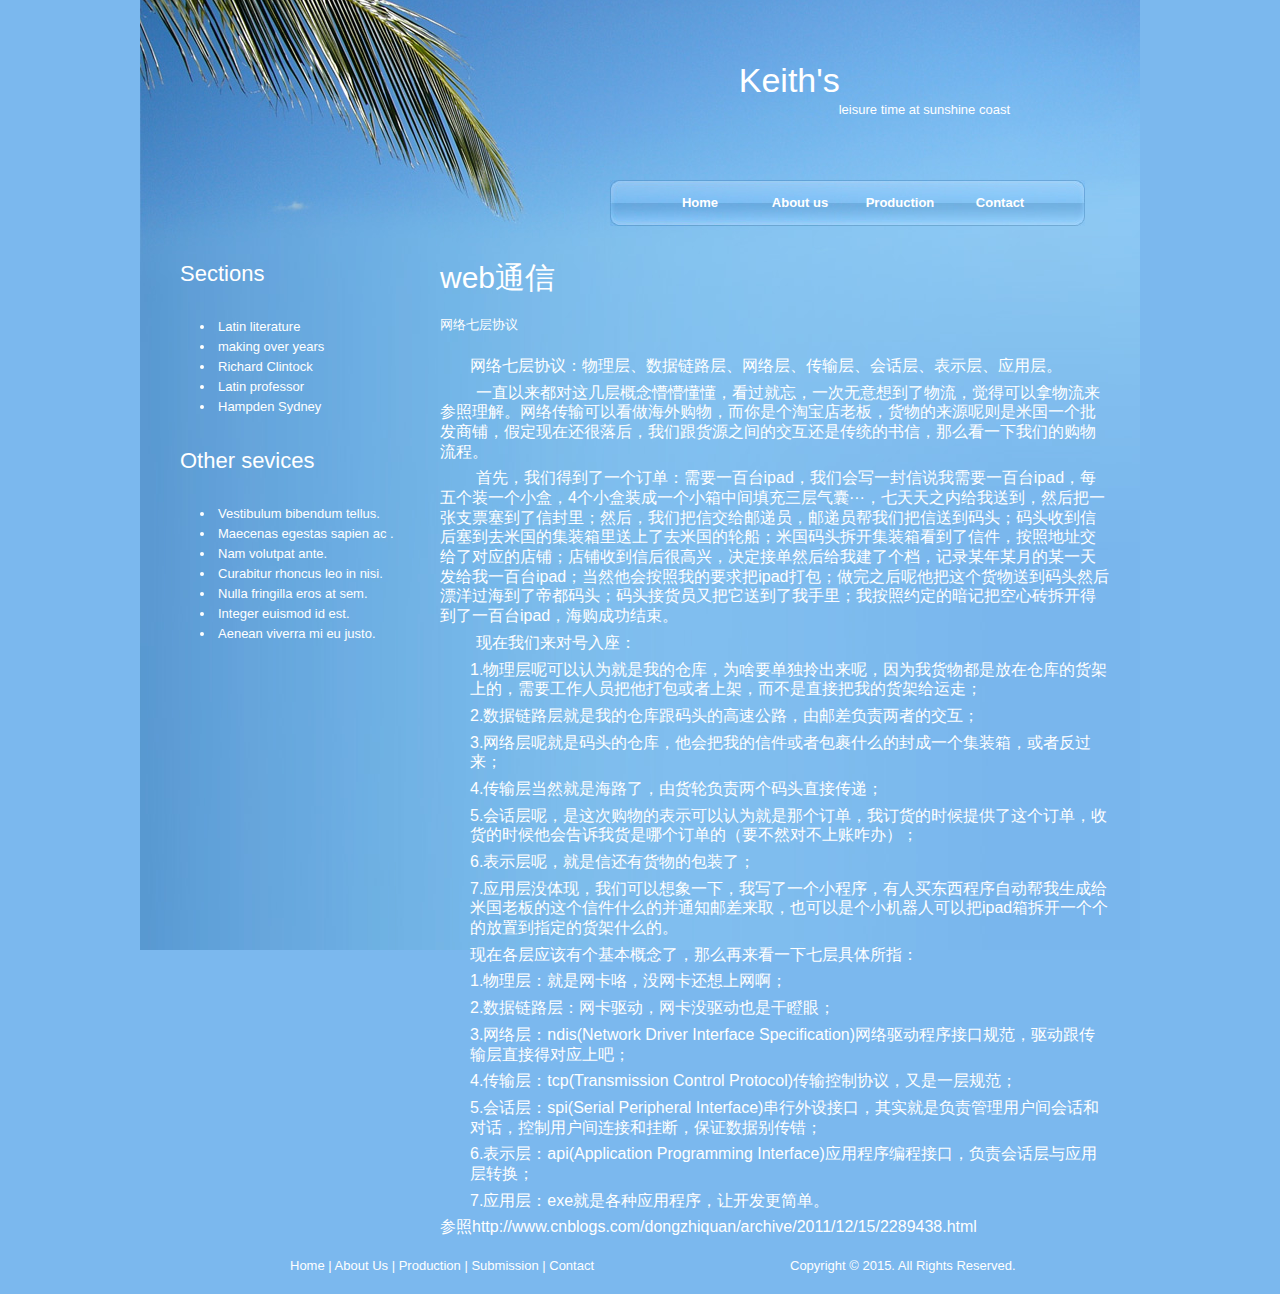
==== commit e937fc1b: "网络七层协议" ====
--- a/index.html
+++ b/index.html
@@ -1,90 +1,112 @@
-<!doctype html>
-<!-- The Time Machine GitHub pages theme was designed and developed by Jon Rohan, on Feb 7, 2012. -->
-<!-- Follow him for fun. http://twitter.com/jonrohan. Tail his code on https://github.com/jonrohan -->
-<html>
+<!DOCTYPE html PUBLIC "-//W3C//DTD XHTML 1.0 Transitional//EN" "http://www.w3.org/TR/xhtml1/DTD/xhtml1-transitional.dtd">
+<html xmlns="http://www.w3.org/1999/xhtml">
+	<META NAME ="keywords" CONTENT="leisure time at sunshine coast,keith">
 <head>
-  <meta charset="utf-8">
-  <meta http-equiv="X-UA-Compatible" content="IE=edge,chrome=1">
-
-  <link rel="stylesheet" href="stylesheets/stylesheet.css" media="screen">
-  <link rel="stylesheet" href="stylesheets/github-dark.css">
-  <script type="text/javascript" src="https://ajax.googleapis.com/ajax/libs/jquery/1.7.1/jquery.min.js"></script>
-  <script type="text/javascript" src="javascripts/script.js"></script>
-
-  <title>Keith07.GitHub.io</title>
-  <meta name="description" content="test">
-
-  <meta name="viewport" content="width=device-width,initial-scale=1">
-
+<meta http-equiv="Content-Type" content="text/html; charset=utf-8" />
+<title>Keith's leisure time at sunshine coast</title>
+<link rel="stylesheet" type="text/css" href="style.css" />
 </head>
-
 <body>
-
-  <div class="wrapper">
-    <header>
-      <h1 class="title">Keith07.GitHub.io</h1>
-    </header>
-    <div id="container">
-      <p class="tagline">test</p>
-      <div id="main" role="main">
-        <div class="download-bar">
-        <div class="inner">
-          <a href="https://github.com/keith07" class="code">View Keith07.GitHub.io on GitHub</a>
+<div id="wrap">
+    <div id="header">
+      <div id="logo">
+        <h1>Keith's</h1>
+        <div>leisure time at sunshine coast</div>
+      </div>
+      <ul id="nav">
+        <li><a href="#">Home</a></li>
+        <li><a href="#">About us</a></li>
+        <li><a href="#">Production</a></li>
+        <li><a href="#">Contact</a></li>
+      </ul>
+    </div>
+    <!-- /header -->
+    <div id="content">
+      <div class="side fl">
+        <div id="top">
+          <h2>Sections</h2>
+          <ul class="meun">
+            <li><a href="#">Latin literature </a></li>
+            <li><a href="#">making over years </a></li>
+            <li><a href="#">Richard Clintock </a></li>
+            <li><a href="#">Latin professor </a></li>
+            <li><a href="#">Hampden Sydney </a></li>
+          </ul>
         </div>
-        <span class="blc"></span><span class="trc"></span>
+        <div id="bm">
+          <h2>Other sevices</h2>
+          <ul class="meun">
+            <li><a href="#">Vestibulum bibendum  tellus.</a></li>
+            <li><a href="#">Maecenas egestas sapien ac .</a></li>
+            <li><a href="#">Nam volutpat  ante.</a></li>
+            <li><a href="#">Curabitur rhoncus leo in nisi.</a></li>
+            <li><a href="#">Nulla fringilla eros at sem.</a></li>
+            <li><a href="#">Integer euismod  id est.</a></li>
+            <li><a href="#">Aenean viverra mi eu justo.</a></li>
+          </ul>
         </div>
-        <article class="markdown-body">
-          <h3>
-<a id="welcome-to-github-pages" class="anchor" href="#welcome-to-github-pages" aria-hidden="true"><span class="octicon octicon-link"></span></a>Welcome to GitHub Pages.</h3>
-
-<p>This automatic page generator is the easiest way to create beautiful pages for all of your projects. Author your page content here using GitHub Flavored Markdown, select a template crafted by a designer, and publish. After your page is generated, you can check out the new branch:</p>
-
-<pre><code>$ cd your_repo_root/repo_name
-$ git fetch origin
-$ git checkout gh-pages
-</code></pre>
-
-<p>If you're using the GitHub for Mac, simply sync your repository and you'll see the new branch.</p>
-
-<h3>
-<a id="designer-templates" class="anchor" href="#designer-templates" aria-hidden="true"><span class="octicon octicon-link"></span></a>Designer Templates</h3>
-
-<p>We've crafted some handsome templates for you to use. Go ahead and continue to layouts to browse through them. You can easily go back to edit your page before publishing. After publishing your page, you can revisit the page generator and switch to another theme. Your Page content will be preserved if it remained markdown format.</p>
-
-<h3>
-<a id="rather-drive-stick" class="anchor" href="#rather-drive-stick" aria-hidden="true"><span class="octicon octicon-link"></span></a>Rather Drive Stick?</h3>
-
-<p>If you prefer to not use the automatic generator, push a branch named <code>gh-pages</code> to your repository to create a page manually. In addition to supporting regular HTML content, GitHub Pages support Jekyll, a simple, blog aware static site generator written by our own Tom Preston-Werner. Jekyll makes it easy to create site-wide headers and footers without having to copy them across every page. It also offers intelligent blog support and other advanced templating features.</p>
-
-<h3>
-<a id="authors-and-contributors" class="anchor" href="#authors-and-contributors" aria-hidden="true"><span class="octicon octicon-link"></span></a>Authors and Contributors</h3>
-
-<p>You can <a href="https://github.com/blog/821" class="user-mention">@mention</a> a GitHub username to generate a link to their profile. The resulting <code>&lt;a&gt;</code> element will link to the contributor's GitHub Profile. For example: In 2007, Chris Wanstrath (<a href="https://github.com/defunkt" class="user-mention">@defunkt</a>), PJ Hyett (<a href="https://github.com/pjhyett" class="user-mention">@pjhyett</a>), and Tom Preston-Werner (<a href="https://github.com/mojombo" class="user-mention">@mojombo</a>) founded GitHub.</p>
-
-<h3>
-<a id="support-or-contact" class="anchor" href="#support-or-contact" aria-hidden="true"><span class="octicon octicon-link"></span></a>Support or Contact</h3>
-
-<p>Having trouble with Pages? Check out the documentation at <a href="https://help.github.com/pages">https://help.github.com/pages</a> or contact <a href="mailto:support@github.com">support@github.com</a> and we’ll help you sort it out.</p>
-        </article>
+      </div>
+      <div class="main fr">
+		<article id="text">
+          <h2>web通信</h2>
+          <h4>网络七层协议</h4>
+            <br/>
+            <p style="padding-left: 30px;">网络七层协议：物理层、数据链路层、网络层、传输层、会话层、表示层、应用层。</p>
+			<p>        一直以来都对这几层概念懵懵懂懂，看过就忘，一次无意想到了物流，觉得可以拿物流来参照理解。网络传输可以看做海外购物，而你是个淘宝店老板，货物的来源呢则是米国一个批发商铺，假定现在还很落后，我们跟货源之间的交互还是传统的书信，那么看一下我们的购物流程。</p>
+			<p>        首先，我们得到了一个订单：需要一百台ipad，我们会写一封信说我需要一百台ipad，每五个装一个小盒，4个小盒装成一个小箱中间填充三层气囊···，七天天之内给我送到，然后把一张支票塞到了信封里；然后，我们把信交给邮递员，邮递员帮我们把信送到码头；码头收到信后塞到去米国的集装箱里送上了去米国的轮船；米国码头拆开集装箱看到了信件，按照地址交给了对应的店铺；店铺收到信后很高兴，决定接单然后给我建了个档，记录某年某月的某一天发给我一百台ipad；当然他会按照我的要求把ipad打包；做完之后呢他把这个货物送到码头然后漂洋过海到了帝都码头；码头接货员又把它送到了我手里；我按照约定的暗记把空心砖拆开得到了一百台ipad，海购成功结束。</p>
+			<p>        现在我们来对号入座：</p>
+			<p style="padding-left: 30px;">1.物理层呢可以认为就是我的仓库，为啥要单独拎出来呢，因为我货物都是放在仓库的货架上的，需要工作人员把他打包或者上架，而不是直接把我的货架给运走；</p>
+			<p style="padding-left: 30px;">2.数据链路层就是我的仓库跟码头的高速公路，由邮差负责两者的交互；</p>
+			<p style="padding-left: 30px;">3.网络层呢就是码头的仓库，他会把我的信件或者包裹什么的封成一个集装箱，或者反过来；</p>
+			<p style="padding-left: 30px;">4.传输层当然就是海路了，由货轮负责两个码头直接传递；</p>
+			<p style="padding-left: 30px;">5.会话层呢，是这次购物的表示可以认为就是那个订单，我订货的时候提供了这个订单，收货的时候他会告诉我货是哪个订单的（要不然对不上账咋办）；</p>
+			<p style="padding-left: 30px;">6.表示层呢，就是信还有货物的包装了；</p>
+			<p style="padding-left: 30px;">7.应用层没体现，我们可以想象一下，我写了一个小程序，有人买东西程序自动帮我生成给米国老板的这个信件什么的并通知邮差来取，也可以是个小机器人可以把ipad箱拆开一个个的放置到指定的货架什么的。</p>
+			<p style="padding-left: 30px;">现在各层应该有个基本概念了，那么再来看一下七层具体所指：</p>
+			<p style="padding-left: 30px;">1.物理层：就是网卡咯，没网卡还想上网啊；</p>
+			<p style="padding-left: 30px;">2.数据链路层：网卡驱动，网卡没驱动也是干瞪眼；</p>
+			<p style="padding-left: 30px;">3.网络层：ndis(Network Driver Interface Specification)网络驱动程序接口规范，驱动跟传输层直接得对应上吧；</p>
+			<p style="padding-left: 30px;">4.传输层：tcp(Transmission Control Protocol)传输控制协议，又是一层规范；</p>
+			<p style="padding-left: 30px;">5.会话层：spi(Serial Peripheral Interface)串行外设接口，其实就是负责管理用户间会话和对话，控制用户间连接和挂断，保证数据别传错；</p>
+			<p style="padding-left: 30px;">6.表示层：api(Application Programming Interface)应用程序编程接口，负责会话层与应用层转换；</p>
+			<p style="padding-left: 30px;">7.应用层：exe就是各种应用程序，让开发更简单。</p>
+			<p>参照http://www.cnblogs.com/dongzhiquan/archive/2011/12/15/2289438.html</p>
+		</article>
+        <div class="clearfix"></div>
+        <!--div id="col">
+          <div class="first fl">
+            <ul>
+              <li><a href="#">Latin literature </a></li>
+              <li><a href="#">making over years </a></li>
+              <li><a href="#">Richard Clintock </a></li>
+              <li><a href="#">Virginia looked one</a></li>
+              <li><a href="#">Latin professor </a></li>
+              <li><a href="#">Hampden Sydney </a></li>
+            </ul>
+          </div>
+          <div class=" fl ">
+            <ul>
+              <li><a href="#">Latin literature </a></li>
+              <li><a href="#">making over years </a></li>
+              <li><a href="#">Richard Clintock </a></li>
+              <li><a href="#">Latin professor </a></li>
+              <li><a href="#">Hampden Sydney </a></li>
+              <li><a href="#">Virginia looked one</a></li>
+            </ul>
+          </div>
+        </div-->
+      </div>
+      <!-- /content -->
+    </div>
+    <div class="clearfix"></div>
+    <div id="footer">
+      <div id="ftinner">
+        <div class="ftlink fl"> <a href="#">Home</a> | <a href="#">About Us</a> | <a href="#">Production</a> | <a href="#">Submission</a> | <a href="#">Contact</a>
+        </div>
+        <span id="copyright" class="fr">Copyright © 2015. All Rights Reserved. </span>
       </div>
     </div>
-    <footer>
-      <div class="owner">
-
-      <p><a href="https://github.com/keith07" class="avatar"><img src="https://avatars0.githubusercontent.com/u/10118181?v=3&amp;s=60" width="48" height="48"></a>View <a href="https://github.com/keith07">keith07</a> on <a href="https://www.github.com">GitHub</a></p>
-
-      </div>
-      <div class="creds">
-        <small>This page generated using <a href="https://pages.github.com/">GitHub Pages</a><br>theme by <a href="https://twitter.com/jonrohan/">Jon Rohan</a></small>
-      </div>
-    </footer>
-  </div>
-  <div class="current-section">
-    <a href="#top">Scroll to top</a>
-    <a href="https://github.com/keith07/keith07.github.io/tarball/master" class="tar">tar</a><a href="https://github.com/keith07/keith07.github.io/zipball/master" class="zip">zip</a><a href="" class="code">source code</a>
-    <p class="name"></p>
-  </div>
-
-  
+    <!-- /footer -->
+</div>
 </body>
 </html>
--- a/style.css
+++ b/style.css
@@ -0,0 +1,86 @@
+/* CSS RESET */
+html{color:#000;background:#FFF;}
+body,div,dl,dt,dd,ul,ol,li,h1,h2,h3,h4,h5,h6,pre,code,form,fieldset,legend,input,textarea,p,blockquote,th,td{margin:0;padding:0;}
+table{border-collapse:collapse;border-spacing:0;}
+fieldset,img{border:0;}
+address,caption,cite,code,dfn,em,strong,th,var{font-style:normal;font-weight:normal;}
+li{list-style:none;}
+caption,th{text-align:left;}
+h1,h2,h3,h4,h5,h6{font-size:100%;font-weight:normal;}
+q:before,q:after{content:'';}
+abbr,acronym {border:0;font-variant:normal;}
+sup {vertical-align:text-top;}
+sub {vertical-align:text-bottom;}
+input,textarea,select{font-family:inherit;font-size:inherit;font-weight:inherit;}
+legend{color:#000;}
+
+body {font:13px/1.231 arial,helvetica,clean,sans-serif;}
+table{font-size:inherit;font-size:100%;}
+pre,code,kbd,samp,tt{font-family:monospace;line-height:100%;}
+/* CSS RESET */
+
+
+body {
+	background:transparent url("images/bg.jpg") no-repeat fixed center center;
+	background-color:#7BB8EE;
+	text-align:center;
+	color:#fff;
+}
+a {
+	text-decoration:none;
+		color:#fff
+}
+a:hover {
+	text-decoration: underline;
+		color:#A1E062
+}
+#wrap {
+	width:1000px;
+	text-align:left;
+	margin:0 auto;
+}
+
+.fl{ float:left}
+.fr{ float:right}
+.clearfix{ clear:both}
+
+
+
+/* header */
+#header { position:relative;height:260px  }
+#logo {position:absolute; top:60px; right:130px}
+#logo h1 {
+	font-size:34px;
+	color:#fff
+}
+#logo div {
+	padding-left:100px
+}
+#nav { position:absolute; top:180px; left:470px; background:url(images/nav.jpg); width:435px;height:46px; line-height:46px; padding: 0 0 0 40px }
+#nav li {float:left;  font-weight:700; width:100px }
+#nav a {text-decoration:none; display:block; text-align:center;}
+#nav a:hover {background:url(images/nav_hover.jpg) -10px; }
+/* content */
+#content { }
+.main {width:700px; min-height:642px; font-family:Verdana, Arial, Helvetica, sans-serif;}
+#text {padding-right:30px; }
+#text h2 {font-size:30px; padding-bottom:20px}
+#text p img {float:left; padding:0 20px 10px 0}
+#text a { color: #FFCC00}
+
+#col {margin:50px 0 0 0;width:300px; background:url(images/col.jpg); width: 535px; height:156px ; }
+
+#col div {width: 200px; margin: 20px 0 0 70px; display:inline}
+#col .first  {margin: 20px 0 0 50px }
+#col li{line-height:20px;}
+.side {margin:0 0 0 40px; width:250px;display: inline;}
+.side h2 {font-size:22px}
+.side li {line-height:20px; list-style:inside disc; color:#FFFFFF; }
+.side ul {margin:30px  0 30px 20px}
+/* footer */
+#footer { background:url(images/ft.jpg); height:50px; position:relative}
+#ftinner{ position:absolute; bottom:20px; min-width:680px; margin-left:150px;}
+.ftlink {min-width:500px;}
+
+
+article p{font-size:16px;font-family:Helvetica,Tahoma,Arial,sans-serif;margin:7px 0;}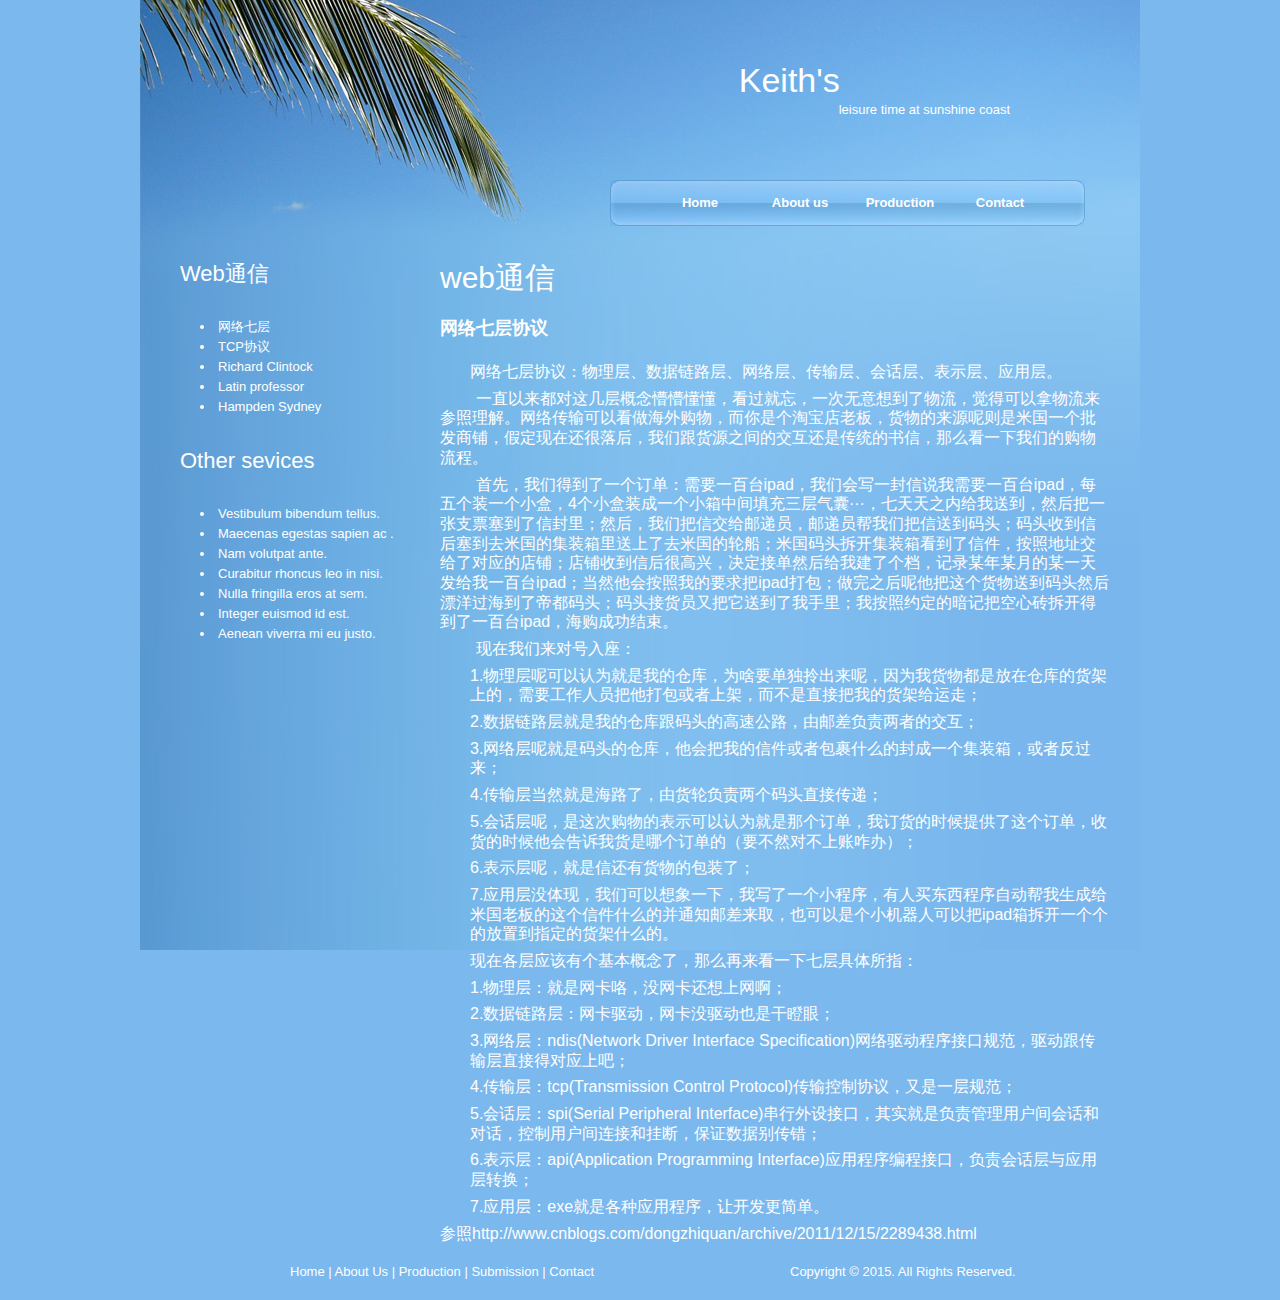
==== commit 23a1398d: "学习笔记" ====
--- a/index.html
+++ b/index.html
@@ -24,10 +24,10 @@
     <div id="content">
       <div class="side fl">
         <div id="top">
-          <h2>Sections</h2>
+          <h2>Web通信</h2>
           <ul class="meun">
-            <li><a href="#">Latin literature </a></li>
-            <li><a href="#">making over years </a></li>
+            <li><a href="#">网络七层</a></li>
+            <li><a href="communication_tcp.html">TCP协议</a></li>
             <li><a href="#">Richard Clintock </a></li>
             <li><a href="#">Latin professor </a></li>
             <li><a href="#">Hampden Sydney </a></li>
@@ -49,7 +49,7 @@
       <div class="main fr">
 		<article id="text">
           <h2>web通信</h2>
-          <h4>网络七层协议</h4>
+          <h3>网络七层协议</h3>
             <br/>
             <p style="padding-left: 30px;">网络七层协议：物理层、数据链路层、网络层、传输层、会话层、表示层、应用层。</p>
 			<p>        一直以来都对这几层概念懵懵懂懂，看过就忘，一次无意想到了物流，觉得可以拿物流来参照理解。网络传输可以看做海外购物，而你是个淘宝店老板，货物的来源呢则是米国一个批发商铺，假定现在还很落后，我们跟货源之间的交互还是传统的书信，那么看一下我们的购物流程。</p>
--- a/style.css
+++ b/style.css
@@ -82,5 +82,6 @@
 #ftinner{ position:absolute; bottom:20px; min-width:680px; margin-left:150px;}
 .ftlink {min-width:500px;}
 
-
-article p{font-size:16px;font-family:Helvetica,Tahoma,Arial,sans-serif;margin:7px 0;}+article{font-family:Helvetica,Tahoma,Arial,sans-serif;}
+article p{font-size:16px;margin:7px 0;}
+article h3{font-size:18px;font-weight:bold;}